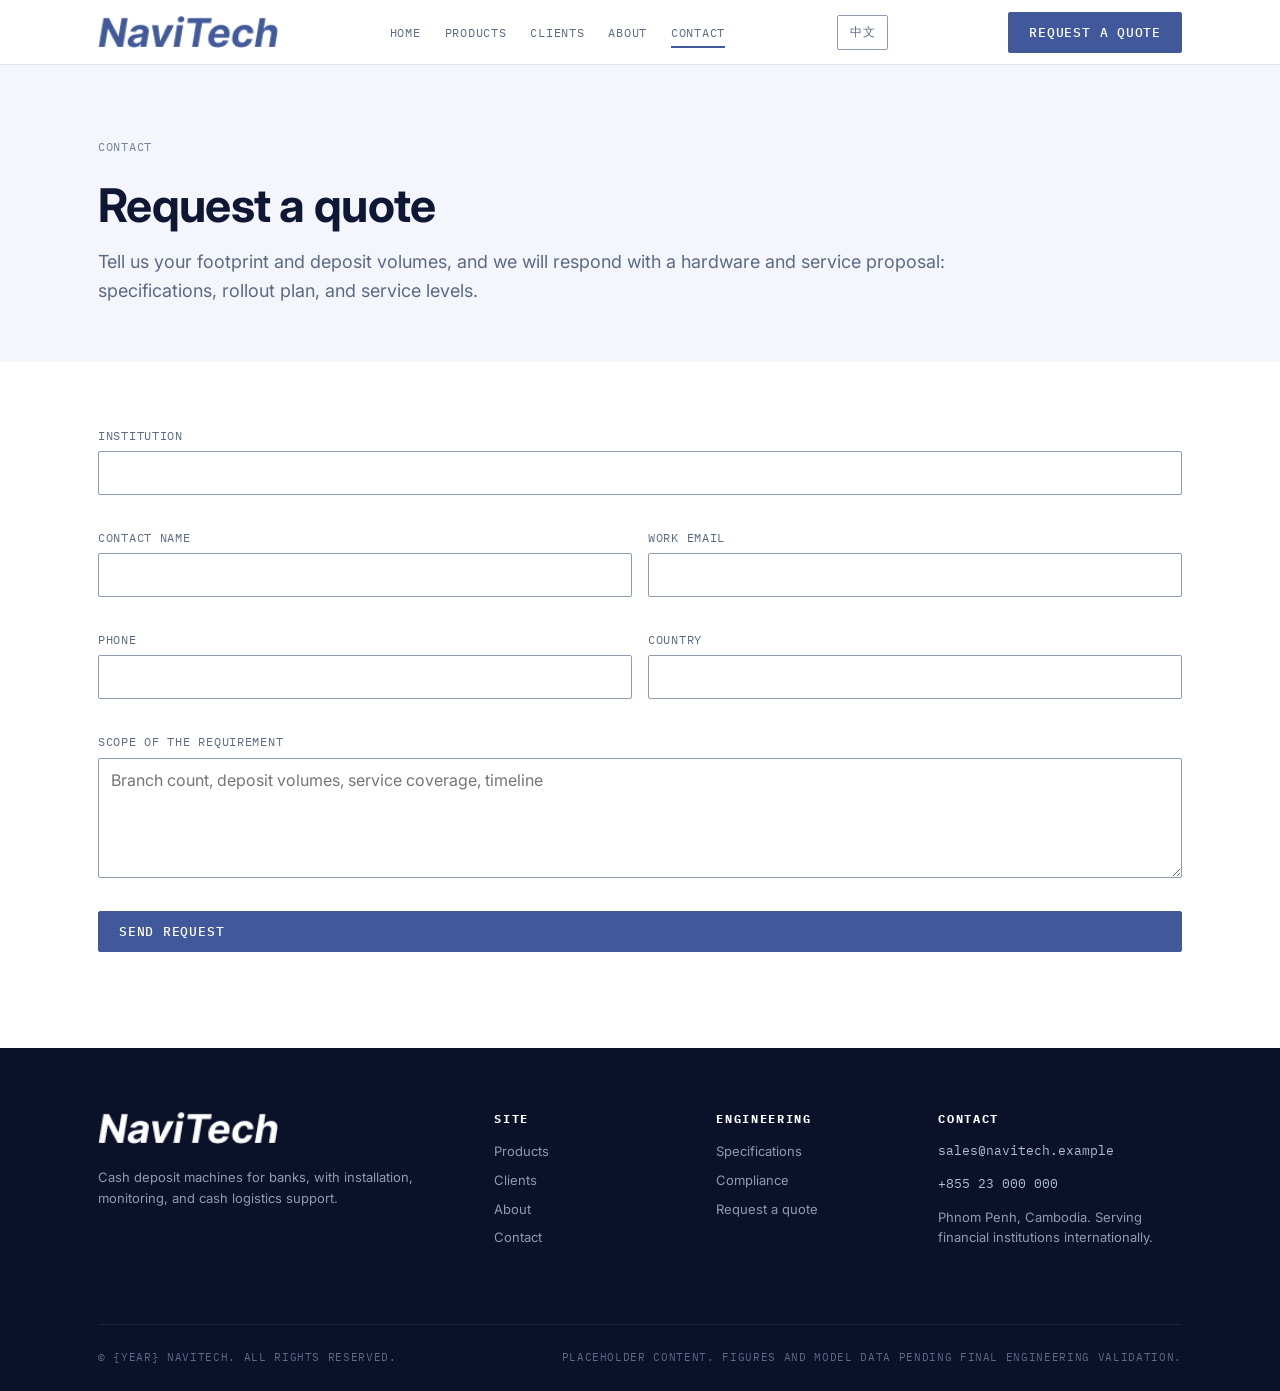
==== contact.html @ ec9fa7bf "minimal working version" ====
<!doctype html>
<html lang="en">
<head>
  <meta charset="utf-8">
  <meta name="viewport" content="width=device-width, initial-scale=1">
  <title>Contact / Request a Quote | Navitech</title>
  <meta name="description" content="Request a quote for cash deposit machines and service contracts. Contact the Navitech sales and engineering team.">
  <link rel="icon" href="assets/img/favicon.svg" type="image/svg+xml">
  <link rel="preconnect" href="https://fonts.googleapis.com">
  <link rel="preconnect" href="https://fonts.gstatic.com" crossorigin>
  <link href="https://fonts.googleapis.com/css2?family=IBM+Plex+Mono:wght@400;500;600&family=Inter:wght@400;500;600;700&display=swap" rel="stylesheet">
  <link rel="stylesheet" href="assets/css/tokens.css">
  <link rel="stylesheet" href="assets/css/base.css">
  <link rel="stylesheet" href="assets/css/components.css">
</head>
<body data-page="contact">
  <header id="site-nav"></header>

  <main>
    <section class="page-hero">
      <div class="container page-hero__inner">
        <nav class="breadcrumb" aria-label="Breadcrumb"><span data-i18n="contact.breadcrumb">Contact</span></nav>
        <h1 class="mb-1" data-i18n="contact.h1">Request a quote</h1>
        <p class="lede" data-i18n="contact.lede">
          Tell us who you are and what you need, and we will respond with a hardware and service
          proposal: specifications, rollout plan, and service levels.
        </p>
      </div>
    </section>

    <section class="section section--paper">
      <div class="container">
        <div>
          <div class="form-success mb-5" id="form-success" role="status">
            <p class="mb-2"><strong data-i18n="form.success.t">Request received.</strong></p>
            <p class="mb-0" data-i18n="form.success.d">This is a static-site placeholder. Connect the form to your endpoint in a later pass. A sales engineer will follow up.</p>
          </div>

          <form id="quote-form" novalidate>
            <div class="form">
              <div class="form-field form-field--full">
                <label for="q-institution" data-i18n="form.institution">Institution</label>
                <input type="text" id="q-institution" name="institution" autocomplete="organization" required>
                <span class="form-field__error" aria-live="polite"></span>
              </div>
              <div class="form-field">
                <label for="q-name" data-i18n="form.name">Contact name</label>
                <input type="text" id="q-name" name="name" autocomplete="name" required>
                <span class="form-field__error" aria-live="polite"></span>
              </div>
              <div class="form-field">
                <label for="q-email" data-i18n="form.email">Email</label>
                <input type="email" id="q-email" name="email" autocomplete="email" required>
                <span class="form-field__error" aria-live="polite"></span>
              </div>
              <div class="form-field">
                <label for="q-phone" data-i18n="form.phone">Phone</label>
                <input type="tel" id="q-phone" name="phone" autocomplete="tel">
                <span class="form-field__error" aria-live="polite"></span>
              </div>
              <div class="form-field">
                <label for="q-country" data-i18n="form.country">Country</label>
                <input type="text" id="q-country" name="country" autocomplete="country-name" required>
                <span class="form-field__error" aria-live="polite"></span>
              </div>
              <div class="form-field form-field--full">
                <label for="q-msg" data-i18n="form.msg">What you need</label>
                <textarea id="q-msg" name="message" data-i18n-placeholder="form.msg.ph" placeholder="Describe what you need: machines, quantities, service coverage, timeline…" required></textarea>
                <span class="form-field__error" aria-live="polite"></span>
              </div>
              <div class="form-field form-field--full">
                <button class="btn btn--primary" type="submit" data-i18n="form.submit">Send request</button>
              </div>
            </div>
          </form>
        </div>
      </div>
    </section>
  </main>

  <footer id="site-footer"></footer>

  <script src="assets/js/products-data.js"></script>
  <script src="assets/js/i18n.js"></script>
  <script src="assets/js/contact.js"></script>
  <script src="assets/js/main.js"></script>
  <script>
    I18N.init();
  </script>
</body>
</html>
---- assets/css/tokens.css ----
/* ============================================================
   NAVITECH · DESIGN TOKENS
   Dark-blue + white industrial palette, white-dominant.
   Navy structural surfaces, blue accent ink, cool white paper.
   ============================================================ */

:root {
  /* ---- Navy surfaces (dark blues) ---- */
  --vault-950: #0A1128;
  --vault-900: #0E1733;
  --vault-850: #131D3E;
  --vault-800: #18234A;
  --vault-750: #1E2A57;
  --vault-700: #25315F;

  /* ---- Blue accent ink (primary accent) ---- */
  --blue-700: #2E3F75;
  --blue-600: #364B85;
  --blue-500: #41599A;
  --blue-400: #6478B0;
  --blue-300: #8E9DC9;

  /* ---- Steel neutrals (structure, rules, muted text) ---- */
  --steel-700: #45536B;
  --steel-600: #5B6A85;
  --steel-500: #73819C;
  --steel-400: #8E9BB2;
  --steel-300: #B4BECF;
  --steel-200: #D2D9E4;
  --steel-100: #E8ECF2;

  /* ---- Paper (white-dominant surfaces) ---- */
  --paper-100: #FFFFFF;
  --paper-200: #F4F6FB;
  --paper-300: #E2E7F1;

  /* ---- Safety amber (attention/status only) ---- */
  --amber-600: #8F5A15;
  --amber-500: #AD741E;
  --amber-400: #D19834;

  /* ---- Operational status ---- */
  --status-on: #2E9E76;
  --status-alert: #C2562E;

  /* ---- Type ---- */
  --font-sans: "Inter", "Helvetica Neue", Arial, system-ui, sans-serif;
  --font-mono: "IBM Plex Mono", ui-monospace, SFMono-Regular, Menlo, monospace;

  /* ---- Scale (industrial, compact) ---- */
  --text-xs: 0.75rem;    /* 12 */
  --text-sm: 0.8125rem;  /* 13 */
  --text-base: 1rem;     /* 16 */
  --text-lg: 1.125rem;   /* 18 */
  --text-xl: 1.375rem;   /* 22 */
  --text-2xl: 1.75rem;   /* 28 */
  --text-3xl: 2.25rem;   /* 36 */
  --text-4xl: clamp(2.5rem, 5vw, 3.75rem); /* 40–60 */

  --leading-tight: 1.12;
  --leading-snug: 1.35;
  --leading-normal: 1.6;

  --tracking-tight: -0.015em;
  --tracking-wider: 0.06em;
  --tracking-widest: 0.14em;

  --space-1: 4px;
  --space-2: 8px;
  --space-3: 12px;
  --space-4: 16px;
  --space-5: 24px;
  --space-6: 32px;
  --space-7: 48px;
  --space-8: 64px;
  --space-9: 96px;

  /* ---- Geometry ---- */
  --radius-sm: 2px;
  --radius-md: 4px;
  --border-w: 1px;
  --border-w-strong: 2px;

  /* ---- Layout ---- */
  --container: 1180px;
  --container-wide: 1320px;
  --gutter: clamp(20px, 4vw, 48px);
  --nav-h: 64px;

  /* ---- Elevation ---- */
  --shadow-1: 0 1px 2px rgba(10, 14, 24, 0.18);
  --shadow-2: 0 6px 20px rgba(10, 14, 24, 0.22);
  --shadow-3: 0 14px 44px rgba(10, 14, 24, 0.3);

  /* ---- Motion (restrained) ---- */
  --ease: cubic-bezier(0.22, 1, 0.36, 1);
  --dur-fast: 150ms;
  --dur-base: 260ms;
}
---- assets/css/base.css ----
/* ============================================================
   NAVITECH · BASE
   Reset, typography defaults, focus states, shared utilities.
   ============================================================ */

*,
*::before,
*::after {
  box-sizing: border-box;
}

html {
  -webkit-text-size-adjust: 100%;
  scroll-behavior: smooth;
}

body {
  margin: 0;
  font-family: var(--font-sans);
  font-size: var(--text-base);
  line-height: var(--leading-normal);
  color: var(--vault-900);
  background-color: var(--paper-100);
  -webkit-font-smoothing: antialiased;
  text-rendering: optimizeLegibility;
}

img,
svg {
  display: block;
  max-width: 100%;
}

h1, h2, h3, h4 {
  margin: 0;
  line-height: var(--leading-tight);
  font-weight: 700;
  letter-spacing: var(--tracking-tight);
  color: var(--vault-900);
}

h1 {
  font-size: var(--text-4xl);
  font-weight: 700;
}

h2 {
  font-size: var(--text-3xl);
}

h3 {
  font-size: var(--text-xl);
}

h4 {
  font-size: var(--text-lg);
}

p {
  margin: 0 0 var(--space-4);
}

p:last-child {
  margin-bottom: 0;
}

a {
  color: var(--blue-600);
  text-underline-offset: 3px;
  text-decoration-thickness: 1px;
}

a:hover {
  color: var(--blue-500);
}

ul, ol {
  margin: 0;
  padding: 0;
  list-style: none;
}

small {
  font-size: var(--text-xs);
}

/* ---- Focus (visible, keyboard) ---- */
:focus-visible {
  outline: var(--border-w-strong) solid var(--blue-400);
  outline-offset: 2px;
  border-radius: var(--radius-sm);
}

/* ---- Mono / technical labels ---- */
.kicker {
  font-family: var(--font-mono);
  font-size: var(--text-xs);
  letter-spacing: var(--tracking-widest);
  text-transform: uppercase;
  color: var(--steel-500);
}

/* ---- LED status dot (square, industrial, not a pill) ---- */
.led {
  display: inline-block;
  width: 8px;
  height: 8px;
  background: var(--status-on);
  box-shadow: 0 0 0 1px rgba(15, 20, 26, 0.4);
}
.led--on   { background: var(--status-on); }
.led--amber{ background: var(--amber-400); }
.led--off  { background: var(--steel-500); }

/* ---- Containers ---- */
.container {
  width: 100%;
  max-width: var(--container);
  margin-inline: auto;
  padding-inline: var(--gutter);
}

.container--wide {
  max-width: var(--container-wide);
}

/* ---- Sections ---- */
.section {
  padding-block: var(--space-8) var(--space-9);
}

.section--dark {
  background: var(--paper-200);
  color: var(--steel-600);
}

.section--dark h1,
.section--dark h2,
.section--dark h3,
.section--dark h4 {
  color: var(--vault-900);
}

.section--dark .kicker {
  color: var(--steel-500);
}

.section--paper {
  background: var(--paper-100);
}

.section--muted {
  background: var(--paper-200);
}

.section__head {
  margin-bottom: var(--space-7);
}

.section__head p {
  font-size: var(--text-lg);
  color: var(--steel-600);
}

.section--dark .section__head p {
  color: var(--steel-600);
}

/* ---- Components used on the light "dark" sections inherit the
   white-canvas text colors directly. ---- */
.section--dark .check-list__item {
  color: var(--vault-900);
}

.section--dark .service__point h4 {
  color: var(--vault-900);
}

.section--dark .service__point p {
  color: var(--steel-600);
}

.section--dark .spec-table th {
  color: var(--steel-500);
}

.section--dark .spec-table td {
  color: var(--vault-900);
}

.section--dark .spec-table th,
.section--dark .spec-table td {
  border-bottom-color: var(--paper-300);
}

/* ---- Signature element: cassette guide rail ----
   A horizontal track with a cassette node, drawn from
   note-cassette mechanics. Use as section divider. */
.rail {
  display: flex;
  align-items: center;
  gap: var(--space-2);
  width: 100%;
  max-width: 480px;
  margin-block: var(--space-6);
}

.rail__track {
  flex: 1;
  height: var(--border-w);
  background: var(--steel-300);
}

.section--dark .rail__track {
  background: var(--steel-300);
}

.rail__node {
  position: relative;
  flex: 0 0 auto;
  width: 22px;
  height: 13px;
  border-radius: var(--radius-sm);
  background: var(--blue-500);
}

.rail__node::after {
  content: "";
  position: absolute;
  inset: 3px 5px;
  height: 3px;
  background: rgba(15, 20, 26, 0.55);
}

/* ---- Buttons ---- */
.btn {
  display: inline-flex;
  align-items: center;
  gap: var(--space-2);
  font-family: var(--font-mono);
  font-size: var(--text-sm);
  font-weight: 500;
  letter-spacing: var(--tracking-wider);
  text-transform: uppercase;
  text-decoration: none;
  line-height: 1;
  padding: 13px 20px;
  border-radius: var(--radius-sm);
  border: var(--border-w) solid transparent;
  cursor: pointer;
  transition: background-color var(--dur-fast) var(--ease),
              border-color var(--dur-fast) var(--ease),
              color var(--dur-fast) var(--ease);
}

.btn--primary {
  background: var(--blue-500);
  color: #FFFFFF;
  border-color: var(--blue-500);
}

.btn--primary:hover {
  background: var(--blue-400);
  border-color: var(--blue-400);
  color: #FFFFFF;
}

.btn--ghost-dark {
  background: transparent;
  color: var(--paper-100);
  border-color: var(--steel-500);
}

.btn--ghost-dark:hover {
  border-color: var(--paper-100);
  color: var(--paper-100);
}

.btn--ghost-light {
  background: transparent;
  color: var(--vault-900);
  border-color: var(--steel-500);
}

.btn--ghost-light:hover {
  border-color: var(--vault-900);
  color: var(--vault-900);
}

.btn--block {
  width: 100%;
  justify-content: center;
}

/* ---- Placeholder flag (amber tag for pending real data) ---- */
.flag {
  display: inline-flex;
  align-items: center;
  gap: 6px;
  font-family: var(--font-mono);
  font-size: 0.6875rem;
  letter-spacing: var(--tracking-widest);
  text-transform: uppercase;
  color: var(--amber-500);
  border: var(--border-w) solid var(--amber-500);
  padding: 3px 8px;
  border-radius: var(--radius-sm);
  white-space: nowrap;
}

.flag--dark {
  color: var(--amber-400);
  border-color: var(--amber-400);
}

/* ---- Tables (spec sheets) ---- */
.table-scroll {
  overflow-x: auto;
}

.spec-table {
  width: 100%;
  border-collapse: collapse;
  font-size: var(--text-sm);
}

.spec-table th,
.spec-table td {
  text-align: left;
  padding: var(--space-3) var(--space-4);
  border-bottom: var(--border-w) solid var(--paper-300);
  vertical-align: top;
}

.spec-table th {
  font-family: var(--font-mono);
  font-size: var(--text-xs);
  letter-spacing: var(--tracking-wider);
  text-transform: uppercase;
  color: var(--steel-500);
  width: 32%;
}

.spec-table td {
  color: var(--vault-900);
}

.spec-table tr:last-child th,
.spec-table tr:last-child td {
  border-bottom: none;
}

.spec-table .spec-table__num {
  font-family: var(--font-mono);
}

/* ---- Utility ---- */
.text-mono { font-family: var(--font-mono); }
.text-steel { color: var(--steel-500); }
.text-blue { color: var(--blue-600); }
.mt-0 { margin-top: 0; }
.mb-0 { margin-bottom: 0; }
.mb-1 { margin-bottom: var(--space-1); }
.mb-2 { margin-bottom: var(--space-2); }
.mb-3 { margin-bottom: var(--space-3); }
.mb-4 { margin-bottom: var(--space-4); }
.mb-5 { margin-bottom: var(--space-5); }
.mb-6 { margin-bottom: var(--space-6); }

@media (prefers-reduced-motion: reduce) {
  html { scroll-behavior: auto; }
  *, *::before, *::after {
    animation-duration: 0.01ms !important;
    transition-duration: 0.01ms !important;
  }
}
---- assets/css/components.css ----
/* ============================================================
   NAVITECH · COMPONENTS
   Nav, hero, cards, footer, forms, page bits.
   ============================================================ */

/* ---- Nav ---- */
.nav {
  position: sticky;
  top: 0;
  z-index: 50;
  background: var(--paper-100);
  border-bottom: var(--border-w) solid var(--paper-300);
  transition: box-shadow var(--dur-base) var(--ease);
}

.nav--scrolled {
  box-shadow: var(--shadow-2);
}

.nav__inner {
  display: flex;
  align-items: center;
  justify-content: space-between;
  gap: var(--space-5);
  height: var(--nav-h);
}

.brand {
  display: inline-flex;
  align-items: center;
  gap: var(--space-3);
  text-decoration: none;
  color: var(--vault-900);
  flex: 0 0 auto;
}

.brand__glyph {
  width: 30px;
  height: 30px;
  border-radius: var(--radius-sm);
  background: var(--blue-500);
  position: relative;
}

.brand__logo {
  height: 32px;
  width: auto;
  display: block;
}

/* The uploaded logo is dark artwork on transparent. Make it white
   where it sits on the dark footer band. */
.footer .brand__logo {
  filter: brightness(0) invert(1);
}

.brand__glyph::after {
  content: "";
  position: absolute;
  inset: 9px 5px;
  height: 4px;
  background: rgba(15, 20, 26, 0.6);
}

.brand__text {
  display: flex;
  flex-direction: column;
  line-height: 1;
}

.brand__name {
  font-family: var(--font-mono);
  font-weight: 600;
  font-size: 1.0625rem;
  letter-spacing: var(--tracking-widest);
  color: var(--vault-900);
}

.brand__sub {
  font-family: var(--font-mono);
  font-size: 0.625rem;
  letter-spacing: var(--tracking-wider);
  text-transform: uppercase;
  color: var(--steel-500);
  margin-top: 4px;
}

.nav__links {
  display: flex;
  align-items: center;
  gap: var(--space-5);
  margin: 0;
}

.nav__link {
  font-family: var(--font-mono);
  font-size: var(--text-xs);
  letter-spacing: var(--tracking-wider);
  text-transform: uppercase;
  color: var(--steel-600);
  text-decoration: none;
  padding: var(--space-2) 0;
  position: relative;
  white-space: nowrap;
}

.nav__link::after {
  content: "";
  position: absolute;
  left: 0;
  right: 0;
  bottom: 0;
  height: var(--border-w-strong);
  background: var(--blue-500);
  transform: scaleX(0);
  transform-origin: left;
  transition: transform var(--dur-base) var(--ease);
}

.nav__link:hover {
  color: var(--vault-900);
}

.nav__link[aria-current="page"]::after,
.nav__link:hover::after {
  transform: scaleX(1);
}

.nav__cta {
  margin-left: var(--space-2);
}

/* ---- Language toggle ---- */
.lang-btn {
  font-family: var(--font-mono);
  font-size: var(--text-xs);
  letter-spacing: var(--tracking-wider);
  color: var(--steel-600);
  background: transparent;
  border: var(--border-w) solid var(--steel-400);
  border-radius: var(--radius-sm);
  padding: 8px 12px;
  cursor: pointer;
  transition: color var(--dur-fast) var(--ease),
              border-color var(--dur-fast) var(--ease);
}

.lang-btn:hover {
  color: var(--blue-600);
  border-color: var(--blue-500);
}

.nav__toggle {
  display: none;
  background: transparent;
  border: var(--border-w) solid var(--steel-400);
  color: var(--vault-900);
  font-family: var(--font-mono);
  font-size: var(--text-xs);
  letter-spacing: var(--tracking-wider);
  text-transform: uppercase;
  padding: 10px 12px;
  border-radius: var(--radius-sm);
  cursor: pointer;
}

/* ---- Hero (home) ---- */
.hero {
  background: var(--paper-200);
  color: var(--steel-600);
  position: relative;
  overflow: hidden;
}

.hero__inner {
  padding-block: clamp(64px, 9vw, 120px) clamp(56px, 8vw, 104px);
}

.hero__kicker {
  display: flex;
  align-items: center;
  gap: var(--space-3);
  margin-bottom: var(--space-5);
}

.hero h1 {
  color: var(--vault-900);
  font-size: clamp(2.1rem, 5.4vw, 3.6rem);
  letter-spacing: -0.02em;
}

.hero h1 .accent {
  color: var(--blue-500);
}

.hero__lede {
  max-width: 900px;
  font-size: var(--text-lg);
  color: var(--steel-600);
  margin-top: var(--space-5);
  margin-bottom: var(--space-6);
}

.hero__cta {
  display: flex;
  flex-wrap: wrap;
  gap: var(--space-3);
}

.hero__footer {
  display: flex;
  align-items: center;
  justify-content: space-between;
  gap: var(--space-5);
  flex-wrap: wrap;
  margin-top: var(--space-8);
  padding-top: var(--space-5);
  border-top: var(--border-w) solid var(--paper-300);
}

.hero__stat {
  display: flex;
  flex-direction: column;
  gap: var(--space-1);
}

.hero__stat-num {
  font-family: var(--font-mono);
  font-size: var(--text-2xl);
  font-weight: 600;
  color: var(--vault-900);
}

.hero__stat-label {
  font-family: var(--font-mono);
  font-size: 0.6875rem;
  letter-spacing: var(--tracking-wider);
  text-transform: uppercase;
  color: var(--steel-500);
}

/* ---- Client wordmark grid ---- */
.logo-wall {
  display: grid;
  grid-template-columns: repeat(auto-fit, minmax(200px, 1fr));
  gap: var(--space-4);
}

.logo-wall__item {
  display: flex;
  align-items: center;
  justify-content: center;
  min-height: 84px;
  border: var(--border-w) solid var(--paper-300);
  border-radius: var(--radius-sm);
  padding: var(--space-4);
  color: var(--steel-500);
  font-family: var(--font-mono);
  font-weight: 600;
  letter-spacing: var(--tracking-widest);
  text-transform: uppercase;
  text-decoration: none;
  font-size: var(--text-base);
  transition: color var(--dur-fast) var(--ease),
              border-color var(--dur-fast) var(--ease);
}

.logo-wall__item:hover {
  color: var(--blue-600);
  border-color: var(--blue-500);
}

.logo-wall__item img {
  max-height: 44px;
  width: auto;
  filter: grayscale(1);
  opacity: 0.85;
  transition: filter var(--dur-fast) var(--ease),
              opacity var(--dur-fast) var(--ease);
}

.logo-wall__item:hover img {
  filter: grayscale(0);
  opacity: 1;
}

/* ---- Feature trio (home "what we do") ---- */
.trio {
  display: grid;
  grid-template-columns: repeat(auto-fit, minmax(260px, 1fr));
  gap: var(--space-5);
}

.trio__card {
  border: var(--border-w) solid var(--paper-300);
  border-radius: var(--radius-md);
  background: var(--paper-100);
  padding: var(--space-6);
  display: flex;
  flex-direction: column;
  gap: var(--space-4);
  text-decoration: none;
  color: inherit;
  transition: transform var(--dur-base) var(--ease),
              border-color var(--dur-base) var(--ease);
}

.trio__card:hover {
  transform: translateY(-3px);
  border-color: var(--blue-400);
}

.trio__card h3 {
  font-size: var(--text-lg);
}

.trio__card p {
  font-size: var(--text-sm);
  color: var(--steel-600);
  flex: 1;
}

.trio__index {
  font-family: var(--font-mono);
  font-size: var(--text-xs);
  color: var(--blue-600);
  letter-spacing: var(--tracking-widest);
}

.trio__more {
  font-family: var(--font-mono);
  font-size: var(--text-sm);
  letter-spacing: var(--tracking-wider);
  text-transform: uppercase;
  color: var(--blue-600);
  display: inline-flex;
  align-items: center;
  gap: var(--space-2);
}

.trio__more::after {
  content: "→";
  transition: transform var(--dur-fast) var(--ease);
}

.trio__card:hover .trio__more::after {
  transform: translateX(3px);
}

/* ---- Product cards ---- */
.product-grid {
  display: grid;
  grid-template-columns: repeat(auto-fill, minmax(300px, 1fr));
  gap: var(--space-5);
}

.product-card {
  display: flex;
  flex-direction: column;
  background: var(--paper-100);
  border: var(--border-w) solid var(--paper-300);
  border-radius: var(--radius-md);
  overflow: hidden;
  text-decoration: none;
  color: inherit;
  transition: border-color var(--dur-base) var(--ease),
              transform var(--dur-base) var(--ease),
              box-shadow var(--dur-base) var(--ease);
}

.product-card:hover {
  border-color: var(--blue-500);
  transform: translateY(-3px);
  box-shadow: var(--shadow-2);
}

.product-card.is-hidden {
  display: none;
}

.product-card__visual {
  aspect-ratio: 16 / 9;
  background: var(--paper-200);
  display: flex;
  align-items: center;
  justify-content: center;
  padding: var(--space-5);
  border-bottom: var(--border-w) solid var(--paper-300);
}

.product-card__visual img {
  width: 100%;
  height: 100%;
  object-fit: cover;
}

.product-card__body {
  padding: var(--space-5);
  display: flex;
  flex-direction: column;
  gap: var(--space-3);
  flex: 1;
}

.product-card__head {
  display: flex;
  align-items: flex-start;
  justify-content: space-between;
  gap: var(--space-3);
}

.product-card__name {
  font-family: var(--font-mono);
  font-size: var(--text-lg);
  font-weight: 600;
  color: var(--vault-900);
  letter-spacing: 0.01em;
}

.product-card__type {
  font-family: var(--font-mono);
  font-size: 0.6875rem;
  letter-spacing: var(--tracking-wider);
  text-transform: uppercase;
  color: var(--blue-600);
  border: var(--border-w) solid var(--steel-300);
  background: var(--paper-200);
  padding: 3px 8px;
  border-radius: var(--radius-sm);
  white-space: nowrap;
}

.product-card__tagline {
  font-size: var(--text-sm);
  color: var(--steel-600);
}

.product-card__specs {
  display: grid;
  grid-template-columns: repeat(3, 1fr);
  gap: var(--space-2);
  border-top: var(--border-w) solid var(--paper-300);
  padding-top: var(--space-3);
  margin-top: auto;
}

.product-card__spec {
  display: flex;
  flex-direction: column;
  gap: 2px;
}

.product-card__spec-label {
  font-family: var(--font-mono);
  font-size: 0.625rem;
  letter-spacing: var(--tracking-wider);
  text-transform: uppercase;
  color: var(--steel-500);
}

.product-card__spec-value {
  font-family: var(--font-mono);
  font-size: var(--text-sm);
  color: var(--vault-900);
}

/* ---- Filter tabs ---- */
.filters {
  display: flex;
  flex-wrap: wrap;
  gap: var(--space-2);
  margin-bottom: var(--space-6);
}

.filter-btn {
  font-family: var(--font-mono);
  font-size: var(--text-xs);
  letter-spacing: var(--tracking-wider);
  text-transform: uppercase;
  color: var(--steel-600);
  background: var(--paper-100);
  border: var(--border-w) solid var(--steel-400);
  border-radius: var(--radius-sm);
  padding: 9px 14px;
  cursor: pointer;
  transition: color var(--dur-fast) var(--ease),
              background-color var(--dur-fast) var(--ease),
              border-color var(--dur-fast) var(--ease);
}

.filter-btn:hover {
  border-color: var(--blue-500);
  color: var(--blue-600);
}

.filter-btn[aria-pressed="true"] {
  background: var(--blue-500);
  border-color: var(--blue-500);
  color: #FFFFFF;
}

/* ---- Client deployment blocks ---- */
.deployment-list {
  display: grid;
  grid-template-columns: repeat(auto-fit, minmax(320px, 1fr));
  gap: var(--space-5);
}

.deployment {
  background: var(--paper-100);
  border: var(--border-w) solid var(--paper-300);
  border-radius: var(--radius-md);
  padding: var(--space-6);
  display: flex;
  flex-direction: column;
  gap: var(--space-4);
}

.deployment__head {
  display: flex;
  align-items: center;
  justify-content: space-between;
  gap: var(--space-3);
  flex-wrap: wrap;
}

.deployment__logo {
  font-family: var(--font-mono);
  font-size: var(--text-xl);
  font-weight: 600;
  color: var(--vault-900);
  letter-spacing: var(--tracking-widest);
}

.deployment__logo-img {
  max-height: 36px;
  width: auto;
  filter: grayscale(1);
  opacity: 0.9;
}

.deployment__country {
  font-family: var(--font-mono);
  font-size: 0.6875rem;
  letter-spacing: var(--tracking-wider);
  text-transform: uppercase;
  color: var(--steel-500);
  border: var(--border-w) solid var(--steel-300);
  border-radius: var(--radius-sm);
  padding: 3px 8px;
}

.founders__brands {
  display: flex;
  flex-wrap: wrap;
  gap: var(--space-2);
  margin-top: var(--space-5);
}

.deployment__desc {
  font-size: var(--text-sm);
  color: var(--steel-600);
}

.deployment__meta {
  display: grid;
  grid-template-columns: repeat(3, 1fr);
  gap: var(--space-2);
  border-top: var(--border-w) solid var(--paper-300);
  padding-top: var(--space-3);
}

.deployment__meta-label {
  font-family: var(--font-mono);
  font-size: 0.625rem;
  letter-spacing: var(--tracking-wider);
  text-transform: uppercase;
  color: var(--steel-500);
}

.deployment__meta-value {
  font-family: var(--font-mono);
  font-size: var(--text-sm);
  color: var(--vault-900);
}

/* ---- Client coverage map ---- */
.coverage-map {
  background: var(--vault-950);
  border: var(--border-w) solid var(--vault-800);
  border-radius: var(--radius-md);
  padding: var(--space-6);
}

.coverage-map svg {
  width: 100%;
  height: auto;
  display: block;
}

.coverage-map__grid line {
  stroke: var(--vault-750);
  stroke-opacity: 0.5;
}

.coverage-map__land {
  fill: var(--vault-800);
  stroke: var(--blue-400);
  stroke-width: 1.5;
}

.coverage-map__place-label {
  font-family: var(--font-mono);
  font-size: 11px;
  letter-spacing: 2px;
  fill: var(--steel-500);
}

.coverage-map__marker {
  fill: var(--amber-400);
}

.coverage-map__marker-label {
  font-family: var(--font-mono);
  font-size: 10px;
  letter-spacing: 1px;
  fill: var(--steel-300);
}

.coverage-map__legend {
  display: flex;
  align-items: center;
  gap: var(--space-3);
  font-family: var(--font-mono);
  font-size: 0.6875rem;
  letter-spacing: var(--tracking-wider);
  text-transform: uppercase;
  color: var(--steel-500);
  margin: var(--space-5) 0 0;
}

.coverage-map__legend .led {
  margin-top: 0;
}

/* ---- Company timeline ---- */
.timeline {
  position: relative;
  display: grid;
  gap: var(--space-7);
  max-width: 760px;
}

.timeline::before {
  content: "";
  position: absolute;
  left: 8px;
  top: 4px;
  bottom: 4px;
  width: var(--border-w);
  background: var(--steel-300);
}

.timeline__item {
  position: relative;
  display: grid;
  grid-template-columns: 17px 1fr;
  gap: var(--space-5);
  align-items: start;
}

.timeline__node {
  position: relative;
  top: 5px;
  width: 17px;
  height: 17px;
  background: var(--blue-500);
  border-radius: var(--radius-sm);
  z-index: 1;
}

.timeline__node::after {
  content: "";
  position: absolute;
  inset: 5px;
  background: var(--paper-100);
}

.timeline__phase {
  font-family: var(--font-mono);
  font-size: var(--text-xs);
  letter-spacing: var(--tracking-widest);
  color: var(--blue-600);
}

.timeline__body h3 {
  margin: var(--space-1) 0 var(--space-2);
}

.timeline__body p {
  font-size: var(--text-sm);
  color: var(--steel-600);
  margin-bottom: 0;
}

/* ---- CTA band ---- */
.cta-band {
  background: var(--paper-200);
  color: var(--steel-600);
  border-top: var(--border-w-strong) solid var(--blue-500);
}

.cta-band h2 {
  color: var(--vault-900);
}

.cta-band__inner {
  display: flex;
  align-items: center;
  justify-content: center;
  gap: var(--space-6);
  flex-wrap: wrap;
}

.cta-band .btn--primary {
  background: var(--blue-500);
  color: #FFFFFF;
  border-color: var(--blue-500);
}

.cta-band .btn--primary:hover {
  background: var(--blue-400);
  border-color: var(--blue-400);
}

/* ---- Forms ---- */
.form {
  display: grid;
  grid-template-columns: repeat(2, 1fr);
  gap: var(--space-4);
}

.form-field {
  display: flex;
  flex-direction: column;
  gap: 6px;
}

.form-field--full {
  grid-column: 1 / -1;
}

.form-field label {
  font-family: var(--font-mono);
  font-size: var(--text-xs);
  letter-spacing: var(--tracking-wider);
  text-transform: uppercase;
  color: var(--steel-600);
}

.form-field input,
.form-field select,
.form-field textarea {
  font-family: var(--font-sans);
  font-size: var(--text-base);
  color: var(--vault-900);
  background: var(--paper-100);
  border: var(--border-w) solid var(--steel-400);
  border-radius: var(--radius-sm);
  padding: 11px 12px;
  transition: border-color var(--dur-fast) var(--ease);
}

.form-field textarea {
  resize: vertical;
  min-height: 120px;
}

.form-field input:focus,
.form-field select:focus,
.form-field textarea:focus {
  outline: none;
  border-color: var(--blue-500);
}

.form-note {
  font-family: var(--font-mono);
  font-size: var(--text-xs);
  color: var(--steel-500);
  letter-spacing: var(--tracking-wider);
}

.form-field__error {
  font-family: var(--font-mono);
  font-size: 0.6875rem;
  letter-spacing: var(--tracking-wider);
  text-transform: uppercase;
  color: var(--status-alert);
  min-height: 1em;
}

.form-field input[aria-invalid="true"],
.form-field select[aria-invalid="true"],
.form-field textarea[aria-invalid="true"] {
  border-color: var(--status-alert);
}

.form-success {
  display: none;
  border: var(--border-w) solid var(--blue-500);
  background: rgba(29, 73, 184, 0.08);
  color: var(--blue-700);
  padding: var(--space-5);
  border-radius: var(--radius-md);
  font-size: var(--text-sm);
}

.form-success.is-visible {
  display: block;
}

/* ---- Page hero (inner pages) ---- */
.page-hero {
  background: var(--paper-200);
  color: var(--steel-600);
}

.page-hero__inner {
  padding-block: clamp(40px, 6vw, 72px) clamp(32px, 5vw, 56px);
}

.page-hero h1 {
  color: var(--vault-900);
  font-size: clamp(1.9rem, 4vw, 2.9rem);
}

.page-hero .lede {
  max-width: 900px;
  font-size: var(--text-lg);
  color: var(--steel-600);
  margin-top: var(--space-4);
}

.breadcrumb {
  display: flex;
  align-items: center;
  gap: var(--space-2);
  font-family: var(--font-mono);
  font-size: var(--text-xs);
  letter-spacing: var(--tracking-wider);
  text-transform: uppercase;
  color: var(--steel-500);
  margin-bottom: var(--space-5);
  flex-wrap: wrap;
}

.breadcrumb a {
  color: var(--steel-500);
  text-decoration: none;
}

.breadcrumb a:hover {
  color: var(--vault-900);
}

.breadcrumb__sep {
  color: var(--steel-600);
}

/* ---- Product detail layout ---- */
.product-detail {
  display: grid;
  grid-template-columns: 5fr 7fr;
  gap: var(--space-7);
  align-items: start;
}

.product-detail--contact {
  grid-template-columns: 3fr 2fr;
}

.product-detail__info {
  min-width: 0;
}

.spec-section {
  margin-bottom: var(--space-6);
}

.spec-section h3 {
  font-size: var(--text-base);
  margin-bottom: var(--space-3);
  padding-bottom: var(--space-2);
  border-bottom: var(--border-w) solid var(--paper-300);
}

.detail-facts {
  display: grid;
  grid-template-columns: repeat(auto-fit, minmax(120px, 1fr));
  gap: var(--space-3);
  border: var(--border-w) solid var(--paper-300);
  border-radius: var(--radius-md);
  background: var(--paper-100);
  padding: var(--space-4);
}

.detail-facts .product-card__spec-label {
  color: var(--steel-500);
}

.detail-facts .product-card__spec-value {
  color: var(--vault-900);
}

.product-detail__visual {
  background: var(--paper-200);
  border: var(--border-w) solid var(--paper-300);
  border-radius: var(--radius-md);
  padding: var(--space-6);
  aspect-ratio: 1 / 1;
  display: flex;
  align-items: center;
  justify-content: center;
  position: sticky;
  top: calc(var(--nav-h) + 16px);
}

.product-detail__visual img {
  width: 100%;
  height: 100%;
  object-fit: contain;
}

/* Reserved block for the later interactive dimension-check feature.
   Currently static: elevation drawing + dimension callouts. */
.spec-visual {
  background: var(--paper-200);
  border: var(--border-w) dashed var(--steel-300);
  border-radius: var(--radius-md);
  padding: var(--space-6);
}

.spec-visual__canvas {
  position: relative;
  display: flex;
  align-items: center;
  justify-content: center;
  min-height: 380px;
}

.spec-visual__canvas img {
  max-height: 340px;
  max-width: 100%;
  width: auto;
  height: auto;
  object-fit: contain;
}

.spec-visual__callouts {
  display: grid;
  grid-template-columns: repeat(auto-fit, minmax(140px, 1fr));
  gap: var(--space-3);
  margin-top: var(--space-5);
  border-top: var(--border-w) solid var(--paper-300);
  padding-top: var(--space-4);
}

.spec-visual__callout {
  display: flex;
  flex-direction: column;
  gap: 2px;
}

.spec-visual__callout-label {
  font-family: var(--font-mono);
  font-size: 0.625rem;
  letter-spacing: var(--tracking-wider);
  text-transform: uppercase;
  color: var(--steel-500);
}

.spec-visual__callout-value {
  font-family: var(--font-mono);
  font-size: var(--text-sm);
  color: var(--vault-900);
}

/* ---- Feature checklist (compliance / security) ---- */
.check-list {
  display: grid;
  grid-template-columns: repeat(auto-fit, minmax(220px, 1fr));
  gap: var(--space-3);
}

.check-list__item {
  display: flex;
  align-items: flex-start;
  gap: var(--space-3);
  font-size: var(--text-sm);
  color: var(--vault-900);
}

.check-list__item .led {
  margin-top: 5px;
  flex: 0 0 auto;
}

/* ---- Footer ---- */
.footer {
  background: var(--vault-950);
  color: var(--steel-400);
}

.footer__top {
  display: grid;
  grid-template-columns: 2fr 1fr 1fr 1.4fr;
  gap: var(--space-7);
  padding-block: var(--space-8);
}

.footer__about p {
  font-size: var(--text-sm);
  color: var(--steel-400);
  max-width: 340px;
}

.footer h4 {
  font-family: var(--font-mono);
  font-size: var(--text-xs);
  letter-spacing: var(--tracking-widest);
  text-transform: uppercase;
  color: var(--paper-100);
  margin-bottom: var(--space-4);
}

.footer__links {
  display: flex;
  flex-direction: column;
  gap: var(--space-2);
}

.footer__links a {
  color: var(--steel-400);
  text-decoration: none;
  font-size: var(--text-sm);
}

.footer__links a:hover {
  color: var(--paper-100);
}

.footer__contact p {
  font-size: var(--text-sm);
  margin-bottom: var(--space-3);
  color: var(--steel-400);
}

.footer__contact .text-mono {
  color: var(--steel-300);
}

.footer__bottom {
  border-top: var(--border-w) solid var(--vault-800);
  padding-block: var(--space-5);
  display: flex;
  align-items: center;
  justify-content: space-between;
  gap: var(--space-4);
  flex-wrap: wrap;
}

.footer__bottom p {
  font-family: var(--font-mono);
  font-size: 0.6875rem;
  letter-spacing: var(--tracking-wider);
  text-transform: uppercase;
  color: var(--steel-600);
  margin: 0;
}

/* ---- Responsive ---- */
@media (max-width: 980px) {
  .nav__links {
    display: none;
    position: absolute;
    top: 100%;
    left: 0;
    right: 0;
    flex-direction: column;
    align-items: stretch;
    gap: 0;
    background: var(--paper-100);
    border-bottom: var(--border-w) solid var(--paper-300);
    padding: var(--space-3) var(--gutter) var(--space-4);
  }

  .nav__links.is-open {
    display: flex;
  }

  .nav__link {
    padding: var(--space-3) 0;
    border-bottom: var(--border-w) solid var(--paper-200);
  }

  .nav__link::after {
    display: none;
  }

  .nav__cta {
    margin: var(--space-3) 0 0;
  }

  .nav__toggle {
    display: inline-flex;
    align-items: center;
  }

  .product-detail {
    grid-template-columns: 1fr;
  }

  .product-detail--contact {
    grid-template-columns: 1fr;
  }

  .product-detail__visual {
    position: static;
    aspect-ratio: 16 / 10;
  }

  .footer__top {
    grid-template-columns: 1fr 1fr;
    gap: var(--space-6);
  }
}

@media (max-width: 640px) {
  .form {
    grid-template-columns: 1fr;
  }

  .footer__top {
    grid-template-columns: 1fr;
  }

  .hero__footer {
    flex-direction: column;
    align-items: flex-start;
  }

  .nav__cta {
    padding: 10px 12px;
    font-size: 0.6875rem;
  }

  .lang-btn {
    padding: 7px 9px;
    font-size: 0.6875rem;
  }

  .nav__toggle {
    padding: 8px 10px;
  }

  .brand__sub {
    display: none;
  }
}
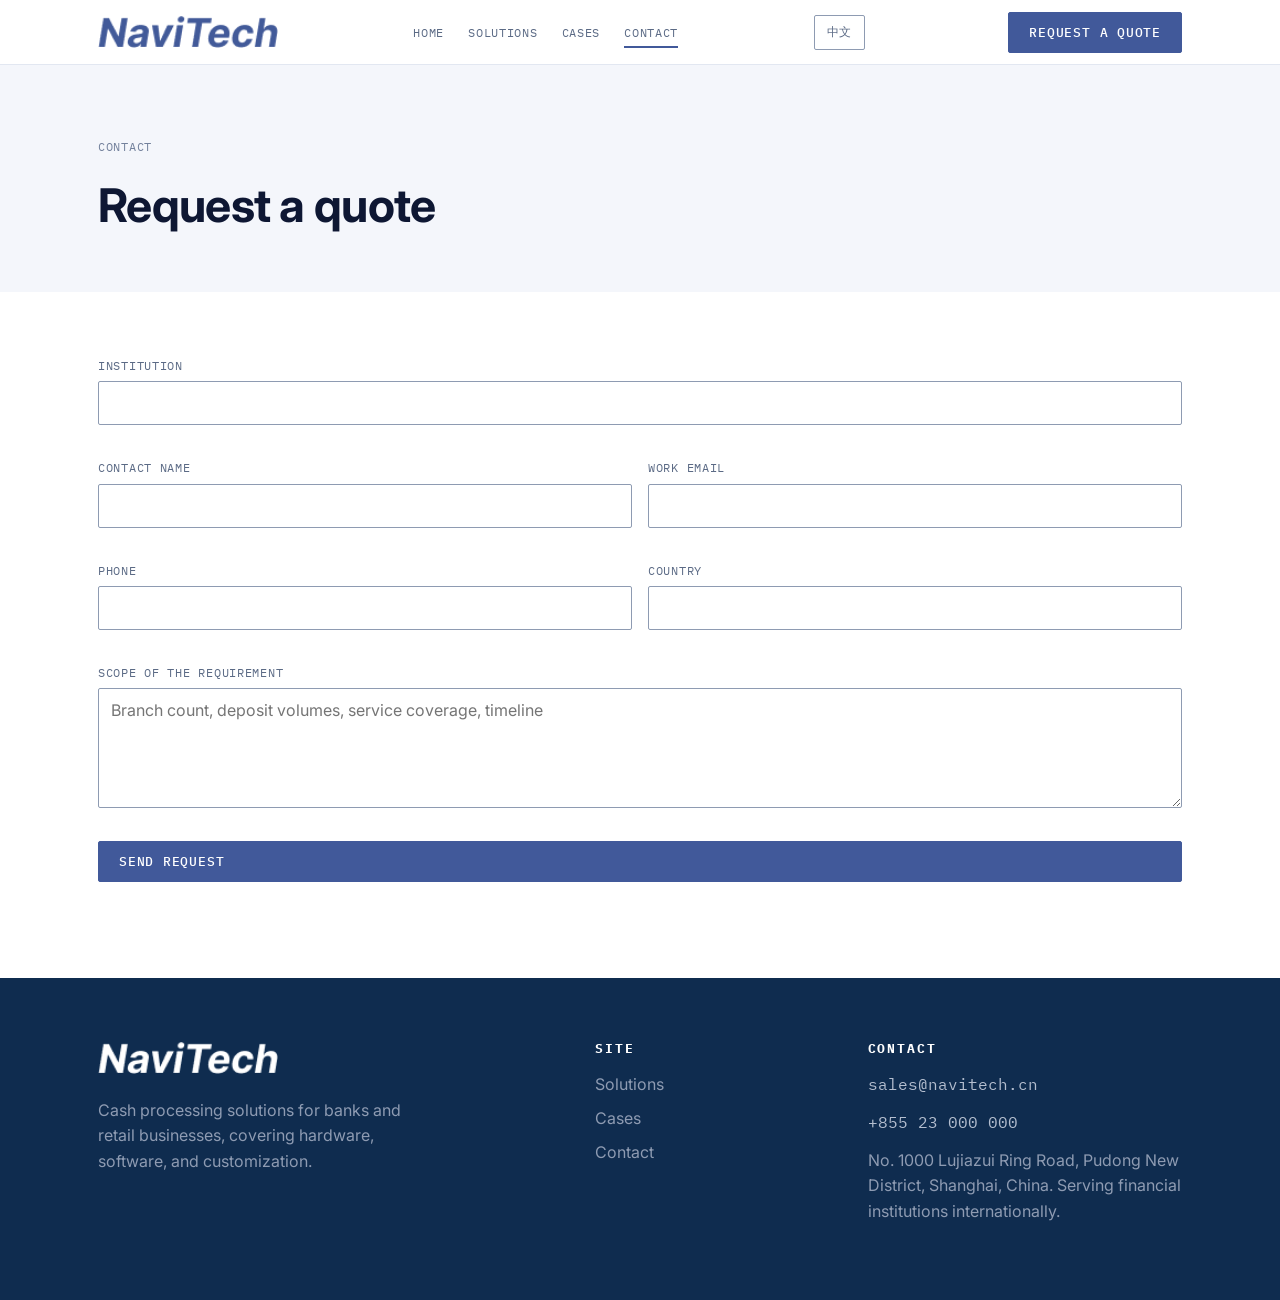
==== commit 3abd42bf: "added amk case" ====
--- a/contact.html
+++ b/contact.html
@@ -21,10 +21,6 @@
       <div class="container page-hero__inner">
         <nav class="breadcrumb" aria-label="Breadcrumb"><span data-i18n="contact.breadcrumb">Contact</span></nav>
         <h1 class="mb-1" data-i18n="contact.h1">Request a quote</h1>
-        <p class="lede" data-i18n="contact.lede">
-          Tell us who you are and what you need, and we will respond with a hardware and service
-          proposal: specifications, rollout plan, and service levels.
-        </p>
       </div>
     </section>
 
--- a/assets/css/base.css
+++ b/assets/css/base.css
@@ -37,6 +37,16 @@
   font-weight: 700;
   letter-spacing: var(--tracking-tight);
   color: var(--vault-900);
+}
+
+/* Avoid ragged lines and single-word orphans/widows when the
+   browser supports wrapping control (progressive enhancement). */
+h1, h2, h3, h4 {
+  text-wrap: balance;
+}
+
+p, li {
+  text-wrap: pretty;
 }
 
 h1 {
@@ -154,6 +164,7 @@
 }
 
 .section__head {
+  text-align: center;
   margin-bottom: var(--space-7);
 }
 
--- a/assets/css/components.css
+++ b/assets/css/components.css
@@ -499,91 +499,6 @@
   color: #FFFFFF;
 }
 
-/* ---- Client deployment blocks ---- */
-.deployment-list {
-  display: grid;
-  grid-template-columns: repeat(auto-fit, minmax(320px, 1fr));
-  gap: var(--space-5);
-}
-
-.deployment {
-  background: var(--paper-100);
-  border: var(--border-w) solid var(--paper-300);
-  border-radius: var(--radius-md);
-  padding: var(--space-6);
-  display: flex;
-  flex-direction: column;
-  gap: var(--space-4);
-}
-
-.deployment__head {
-  display: flex;
-  align-items: center;
-  justify-content: space-between;
-  gap: var(--space-3);
-  flex-wrap: wrap;
-}
-
-.deployment__logo {
-  font-family: var(--font-mono);
-  font-size: var(--text-xl);
-  font-weight: 600;
-  color: var(--vault-900);
-  letter-spacing: var(--tracking-widest);
-}
-
-.deployment__logo-img {
-  max-height: 36px;
-  width: auto;
-  filter: grayscale(1);
-  opacity: 0.9;
-}
-
-.deployment__country {
-  font-family: var(--font-mono);
-  font-size: 0.6875rem;
-  letter-spacing: var(--tracking-wider);
-  text-transform: uppercase;
-  color: var(--steel-500);
-  border: var(--border-w) solid var(--steel-300);
-  border-radius: var(--radius-sm);
-  padding: 3px 8px;
-}
-
-.founders__brands {
-  display: flex;
-  flex-wrap: wrap;
-  gap: var(--space-2);
-  margin-top: var(--space-5);
-}
-
-.deployment__desc {
-  font-size: var(--text-sm);
-  color: var(--steel-600);
-}
-
-.deployment__meta {
-  display: grid;
-  grid-template-columns: repeat(3, 1fr);
-  gap: var(--space-2);
-  border-top: var(--border-w) solid var(--paper-300);
-  padding-top: var(--space-3);
-}
-
-.deployment__meta-label {
-  font-family: var(--font-mono);
-  font-size: 0.625rem;
-  letter-spacing: var(--tracking-wider);
-  text-transform: uppercase;
-  color: var(--steel-500);
-}
-
-.deployment__meta-value {
-  font-family: var(--font-mono);
-  font-size: var(--text-sm);
-  color: var(--vault-900);
-}
-
 /* ---- Client coverage map ---- */
 .coverage-map {
   background: var(--vault-950);
@@ -1007,26 +922,26 @@
 
 /* ---- Footer ---- */
 .footer {
-  background: var(--vault-950);
   color: var(--steel-400);
+  background: #0f2c4f;
 }
 
 .footer__top {
   display: grid;
-  grid-template-columns: 2fr 1fr 1fr 1.4fr;
+  grid-template-columns: 2fr 1fr 1.4fr;
   gap: var(--space-7);
   padding-block: var(--space-8);
 }
 
 .footer__about p {
-  font-size: var(--text-sm);
+  font-size: var(--text-base);
   color: var(--steel-400);
   max-width: 340px;
 }
 
 .footer h4 {
   font-family: var(--font-mono);
-  font-size: var(--text-xs);
+  font-size: var(--text-sm);
   letter-spacing: var(--tracking-widest);
   text-transform: uppercase;
   color: var(--paper-100);
@@ -1042,7 +957,7 @@
 .footer__links a {
   color: var(--steel-400);
   text-decoration: none;
-  font-size: var(--text-sm);
+  font-size: var(--text-base);
 }
 
 .footer__links a:hover {
@@ -1050,32 +965,13 @@
 }
 
 .footer__contact p {
-  font-size: var(--text-sm);
+  font-size: var(--text-base);
   margin-bottom: var(--space-3);
   color: var(--steel-400);
 }
 
 .footer__contact .text-mono {
   color: var(--steel-300);
-}
-
-.footer__bottom {
-  border-top: var(--border-w) solid var(--vault-800);
-  padding-block: var(--space-5);
-  display: flex;
-  align-items: center;
-  justify-content: space-between;
-  gap: var(--space-4);
-  flex-wrap: wrap;
-}
-
-.footer__bottom p {
-  font-family: var(--font-mono);
-  font-size: 0.6875rem;
-  letter-spacing: var(--tracking-wider);
-  text-transform: uppercase;
-  color: var(--steel-600);
-  margin: 0;
 }
 
 /* ---- Responsive ---- */
@@ -1167,3 +1063,862 @@
     display: none;
   }
 }
+
+/* ============================================================
+   HOME v2 · 30-year banner + about
+   Adapted from the "30 Years of Cash Handling Solutions"
+   reference banner into a responsive site section.
+   ============================================================ */
+
+/* ---- 30-year banner ---- */
+.banner {
+  position: relative;
+  overflow: hidden;
+  color: var(--ice, #eef4fa);
+  background:
+    radial-gradient(circle at 80% 42%, rgba(140, 185, 255, 0.32), rgba(140, 185, 255, 0) 40%),
+    linear-gradient(120deg, #081b33 0%, #0f2c4f 42%, #1c4a78 100%);
+}
+
+.banner__grid,
+.banner__sheen {
+  position: absolute;
+  inset: 0;
+  pointer-events: none;
+}
+
+.banner__grid {
+  background-image: radial-gradient(rgba(255, 255, 255, 0.1) 1px, transparent 1.2px);
+  background-size: 42px 42px;
+  opacity: 0.55;
+  mask-image: radial-gradient(ellipse at 62% 45%, black 10%, transparent 72%);
+  -webkit-mask-image: radial-gradient(ellipse at 62% 45%, black 10%, transparent 72%);
+}
+
+.banner__sheen {
+  inset: -20% -10%;
+  background: linear-gradient(115deg, transparent 40%, rgba(255, 255, 255, 0.06) 50%, transparent 60%);
+}
+
+.banner__accent {
+  position: absolute;
+  left: 0;
+  right: 0;
+  bottom: 0;
+  height: 5px;
+  background: linear-gradient(90deg, #b21f30 0%, #7d1522 38%, transparent 100%);
+  pointer-events: none;
+}
+
+.banner__inner {
+  position: relative;
+  display: grid;
+  grid-template-columns: minmax(0, 1.15fr) minmax(0, 1fr);
+  align-items: center;
+  gap: var(--space-6);
+  min-height: 560px;
+  padding-block: clamp(48px, 7vw, 96px);
+}
+
+/* Kiosk product stack (left) */
+.banner__visual {
+  position: relative;
+  height: 460px;
+}
+
+.banner__kiosk {
+  position: absolute;
+  bottom: 28px;
+}
+
+.banner__kiosk img {
+  display: block;
+  height: 100%;
+  width: auto;
+  filter: drop-shadow(0 0 22px rgba(150, 195, 255, 0.18));
+}
+
+.banner__shadow {
+  position: absolute;
+  left: 50%;
+  bottom: -16px;
+  width: 130%;
+  height: 34px;
+  transform: translateX(-50%);
+  background: radial-gradient(ellipse at center, rgba(0, 0, 0, 0.55) 0%, rgba(0, 0, 0, 0) 72%);
+}
+
+.banner__kiosk--1 { left: 2%;  height: 292px; z-index: 1; }
+.banner__kiosk--2 { left: 24%; height: 332px; z-index: 2; }
+.banner__kiosk--3 { left: 46%; height: 366px; z-index: 3; }
+
+/* Milestone content (right) */
+.banner__content {
+  position: relative;
+}
+
+.banner__rule {
+  width: 210px;
+  height: 2px;
+  margin-bottom: var(--space-5);
+  background: linear-gradient(90deg, #b21f30 0%, rgba(178, 31, 48, 0) 100%);
+}
+
+.banner__headline {
+  font-size: clamp(2.2rem, 5vw, 3.4rem);
+  font-weight: 800;
+  line-height: 1.12;
+  letter-spacing: -0.02em;
+  background: linear-gradient(180deg, #ffffff 0%, #eaf1f8 30%, #aab8c8 55%, #ffffff 78%, #d5dee8 100%);
+  -webkit-background-clip: text;
+  background-clip: text;
+  color: transparent;
+  filter: drop-shadow(0 4px 6px rgba(0, 0, 0, 0.35));
+}
+
+.banner__tagline {
+  margin-top: var(--space-4);
+  font-size: var(--text-lg);
+  font-weight: 500;
+  line-height: 1.55;
+  color: #c9d3dd;
+  max-width: 460px;
+}
+
+/* ---- Home about (founders copy + logo) ---- */
+.home-about {
+  background: var(--paper-100);
+}
+
+.home-about__inner {
+  display: grid;
+  grid-template-columns: minmax(0, 7fr) minmax(0, 5fr);
+  gap: var(--space-8);
+  align-items: center;
+}
+
+.home-about__text h2 {
+  font-size: var(--text-3xl);
+  margin-bottom: var(--space-4);
+}
+
+.home-about__text p {
+  font-size: var(--text-lg);
+  line-height: 1.7;
+  color: var(--steel-600);
+  margin-bottom: var(--space-4);
+}
+
+.home-about__text p:last-child {
+  margin-bottom: 0;
+}
+
+.home-about__logo {
+  display: flex;
+  align-items: center;
+  justify-content: center;
+  background: var(--paper-200);
+  border: var(--border-w) solid var(--paper-300);
+  border-radius: var(--radius-md);
+  padding: var(--space-8);
+}
+
+.home-about__logo img {
+  max-width: 280px;
+  width: 100%;
+  height: auto;
+}
+
+@media (max-width: 980px) {
+  .banner__inner {
+    grid-template-columns: 1fr;
+    min-height: 0;
+    gap: var(--space-6);
+  }
+
+  .banner__visual {
+    height: 320px;
+  }
+
+  .banner__kiosk--1 { height: 220px; }
+  .banner__kiosk--2 { height: 250px; }
+  .banner__kiosk--3 { height: 280px; }
+
+  .home-about__inner {
+    grid-template-columns: 1fr;
+  }
+
+  .home-about__logo {
+    order: -1;
+    max-width: 340px;
+  }
+}
+
+@media (max-width: 640px) {
+  .banner__visual {
+    display: none;
+  }
+
+  .banner__content {
+    text-align: center;
+  }
+
+  .banner__rule {
+    margin-inline: auto;
+  }
+
+  .banner__tagline {
+    margin-inline: auto;
+  }
+
+  .home-about__logo {
+    max-width: 260px;
+  }
+}
+
+/* ============================================================
+   HOME v2 · animations
+   Load sequence for the banner, scroll reveal for about.
+   Reduced-motion users get near-instant states via base.css.
+   ============================================================ */
+
+@keyframes nv-fade {
+  from { opacity: 0; }
+  to   { opacity: 1; }
+}
+
+@keyframes nv-rise {
+  from { opacity: 0; transform: translateY(28px); }
+  to   { opacity: 1; transform: translateY(0); }
+}
+
+@keyframes nv-grow-x {
+  from { transform: scaleX(0); }
+  to   { transform: scaleX(1); }
+}
+
+@keyframes nv-sheen {
+  0%   { transform: translateX(-140%) skewX(-18deg); }
+  55%  { transform: translateX(160%) skewX(-18deg); }
+  100% { transform: translateX(160%) skewX(-18deg); }
+}
+
+/* Banner load sequence */
+.banner__grid {
+  animation: nv-fade 0.9s var(--ease) both;
+}
+
+.banner__sheen {
+  animation: nv-sheen 1.5s var(--ease) 0.9s both;
+}
+
+.banner__kiosk {
+  animation: nv-rise 0.7s var(--ease) both;
+}
+
+.banner__kiosk--1 { animation-delay: 0.15s; }
+.banner__kiosk--2 { animation-delay: 0.3s; }
+.banner__kiosk--3 { animation-delay: 0.45s; }
+
+.banner__kiosk img {
+  transition: transform 0.4s var(--ease);
+}
+
+.banner__kiosk:hover img {
+  transform: translateY(-6px);
+}
+
+.banner__rule {
+  transform-origin: left;
+  animation: nv-grow-x 0.6s var(--ease) 0.55s both;
+}
+
+.banner__headline {
+  animation: nv-rise 0.7s var(--ease) 0.6s both;
+}
+
+.banner__tagline {
+  animation: nv-rise 0.7s var(--ease) 0.75s both;
+}
+
+/* Scroll reveal (about) */
+.js .reveal {
+  opacity: 0;
+  transform: translateY(24px);
+  transition: opacity 0.7s var(--ease),
+              transform 0.7s var(--ease);
+}
+
+.js .reveal.is-in {
+  opacity: 1;
+  transform: translateY(0);
+}
+
+.reveal--delay {
+  transition-delay: 0.12s;
+}
+
+@media (prefers-reduced-motion: reduce) {
+  .banner__grid,
+  .banner__sheen,
+  .banner__kiosk,
+  .banner__rule,
+  .banner__headline,
+  .banner__tagline {
+    animation-delay: 0s !important;
+  }
+
+  .js .reveal {
+    opacity: 1;
+    transform: none;
+  }
+}
+
+/* ============================================================
+   SOLUTIONS PAGE
+   Dark-blue / white theme matching the front-page banner.
+   Three image cards open a floating detail card (modal).
+   ============================================================ */
+
+/* ---- Hero (dark navy, mirrors the home banner) ---- */
+.solution-hero {
+  position: relative;
+  overflow: hidden;
+  color: var(--vault-900);
+  background: var(--paper-100);
+  border-bottom: var(--border-w-strong) solid var(--blue-500);
+}
+
+.solution-hero__inner {
+  padding-block: clamp(44px, 7vw, 88px) clamp(20px, 3vw, 36px);
+  text-align: center;
+}
+
+.solution-hero .breadcrumb {
+  color: var(--steel-500);
+}
+
+.solution-hero h1 {
+  color: var(--vault-900);
+  font-size: clamp(1.9rem, 4.5vw, 3.2rem);
+  letter-spacing: -0.015em;
+}
+
+.solution-hero .lede {
+  max-width: 820px;
+  margin-inline: auto;
+  font-size: var(--text-lg);
+  color: var(--steel-600);
+  margin-top: var(--space-4);
+}
+
+/* ---- Solution cards ---- */
+.section--solutions {
+  padding-block: var(--space-4) var(--space-9);
+}
+
+.solution-grid {
+  display: grid;
+  grid-template-columns: repeat(3, 1fr);
+  gap: var(--space-5);
+  align-items: stretch;
+}
+
+.solution-card {
+  display: flex;
+  flex-direction: column;
+  text-align: left;
+  padding: 0;
+  margin: 0;
+  background: var(--paper-100);
+  border: var(--border-w) solid var(--paper-300);
+  border-radius: var(--radius-md);
+  overflow: hidden;
+  cursor: pointer;
+  font: inherit;
+  color: inherit;
+  transition: border-color var(--dur-base) var(--ease),
+              transform var(--dur-base) var(--ease),
+              box-shadow var(--dur-base) var(--ease);
+}
+
+.solution-card:hover {
+  border-color: var(--blue-500);
+  transform: translateY(-3px);
+  box-shadow: var(--shadow-2);
+}
+
+.solution-card__visual {
+  position: relative;
+  height: 320px;
+  flex: none;
+  display: flex;
+  align-items: center;
+  justify-content: center;
+  padding: var(--space-5);
+  background: var(--paper-100);
+}
+
+.solution-card__visual img {
+  height: 100%;
+  width: auto;
+  max-width: 100%;
+  object-fit: contain;
+  filter: drop-shadow(0 12px 24px rgba(0, 0, 0, 0.35));
+}
+
+.solution-card__body {
+  display: flex;
+  flex-direction: column;
+  gap: var(--space-3);
+  padding: var(--space-5);
+  flex: 1;
+}
+
+.solution-card__num {
+  font-family: var(--font-mono);
+  font-size: var(--text-xs);
+  letter-spacing: var(--tracking-wider);
+  color: var(--blue-600);
+}
+
+.solution-card__name {
+  font-size: var(--text-lg);
+  font-weight: 600;
+  color: var(--vault-900);
+  line-height: var(--leading-snug);
+}
+
+.solution-card__intro {
+  font-size: var(--text-sm);
+  color: var(--steel-600);
+}
+
+.solution-card__cta {
+  margin-top: auto;
+  font-family: var(--font-mono);
+  font-size: var(--text-xs);
+  letter-spacing: var(--tracking-wider);
+  text-transform: uppercase;
+  color: var(--blue-600);
+  padding-top: var(--space-3);
+  border-top: var(--border-w) solid var(--paper-300);
+}
+
+/* ---- Detail modal ---- */
+.modal-open {
+  overflow: hidden;
+}
+
+.modal {
+  position: fixed;
+  inset: 0;
+  z-index: 100;
+  display: flex;
+  align-items: center;
+  justify-content: center;
+  padding: var(--space-3);
+}
+
+.modal[hidden] {
+  display: none;
+}
+
+.modal__backdrop {
+  position: absolute;
+  inset: 0;
+  background: rgba(6, 11, 22, 0.72);
+  animation: nv-fade var(--dur-base) var(--ease) both;
+}
+
+.modal__card {
+  position: relative;
+  width: min(1440px, 100%);
+  max-height: calc(100vh - var(--space-2));
+  overflow: auto;
+  background: var(--paper-100);
+  border-radius: var(--radius-md);
+  box-shadow: var(--shadow-3);
+  display: grid;
+  grid-template-columns: 6fr 6fr;
+  animation: nv-rise var(--dur-base) var(--ease) both;
+}
+
+.modal__visual {
+  aspect-ratio: 1 / 1;
+  display: flex;
+  align-items: center;
+  justify-content: center;
+  padding: var(--space-6);
+  background: var(--paper-100);
+}
+
+.modal__visual img {
+  height: 100%;
+  width: auto;
+  max-width: 100%;
+  object-fit: contain;
+  filter: drop-shadow(0 16px 32px rgba(0, 0, 0, 0.4));
+}
+
+.modal__close {
+  position: absolute;
+  top: var(--space-3);
+  right: var(--space-3);
+  z-index: 1;
+  width: 36px;
+  height: 36px;
+  display: flex;
+  align-items: center;
+  justify-content: center;
+  font-size: var(--text-lg);
+  line-height: 1;
+  color: var(--steel-600);
+  background: var(--paper-100);
+  border: var(--border-w) solid var(--paper-300);
+  border-radius: var(--radius-sm);
+  cursor: pointer;
+  transition: color var(--dur-fast) var(--ease),
+              border-color var(--dur-fast) var(--ease);
+}
+
+.modal__close:hover {
+  color: var(--vault-900);
+  border-color: var(--blue-500);
+}
+
+.modal__body {
+  padding: clamp(var(--space-5), 3vw, var(--space-7));
+  display: flex;
+  flex-direction: column;
+  align-items: flex-start;
+  gap: var(--space-4);
+}
+
+.modal__body h2 {
+  color: var(--vault-900);
+  font-size: clamp(var(--text-2xl), 3vw, var(--text-3xl));
+}
+
+.modal__detail {
+  font-size: var(--text-lg);
+  color: var(--steel-600);
+  line-height: var(--leading-normal);
+  margin: 0;
+  max-width: 60ch;
+}
+
+.modal__features {
+  width: 100%;
+  border-top: var(--border-w) solid var(--paper-300);
+  padding-top: var(--space-4);
+  margin-top: var(--space-2);
+}
+
+.modal__features h3 {
+  font-family: var(--font-mono);
+  font-size: var(--text-xs);
+  letter-spacing: var(--tracking-wider);
+  text-transform: uppercase;
+  color: var(--steel-500);
+  margin-bottom: var(--space-3);
+}
+
+.modal__features ul {
+  list-style: none;
+  padding: 0;
+  margin: 0;
+  display: grid;
+  gap: var(--space-2);
+}
+
+.modal__features li {
+  position: relative;
+  padding-left: var(--space-5);
+  font-size: var(--text-base);
+  color: var(--vault-900);
+}
+
+.modal__features li::before {
+  content: "";
+  position: absolute;
+  left: 0;
+  top: 0.5em;
+  width: 8px;
+  height: 8px;
+  background: var(--blue-500);
+}
+
+/* ---- Solutions responsive ---- */
+@media (max-width: 980px) {
+  .solution-grid {
+    grid-template-columns: 1fr;
+    max-width: 560px;
+    margin-inline: auto;
+  }
+
+  .modal__card {
+    grid-template-columns: 1fr;
+  }
+
+  .modal__visual {
+    aspect-ratio: 16 / 10;
+    padding: var(--space-5);
+  }
+}
+
+/* ============================================================
+   CASES PAGE · Successful cases
+   Full, readable case sections stacked vertically, alternating
+   copy / gallery. Each case reserves a client-logo slot and a
+   photo gallery (placeholder panels until images are added).
+   ============================================================ */
+
+/* ---- Case list ---- */
+.section--cases {
+  padding-block: var(--space-6) var(--space-9);
+}
+
+.case {
+  padding-block: var(--space-7);
+  background: var(--paper-100);
+  border-bottom: var(--border-w) solid var(--paper-300);
+}
+
+.case:last-child {
+  border-bottom: none;
+}
+
+.case--alt {
+  background: var(--paper-200);
+}
+
+/* Head: case number + reserved client-logo slot */
+.case__head {
+  display: flex;
+  align-items: center;
+  justify-content: center;
+  gap: var(--space-5);
+  margin-bottom: var(--space-6);
+}
+
+.case__num {
+  font-family: var(--font-mono);
+  font-size: var(--text-2xl);
+  font-weight: 600;
+  letter-spacing: var(--tracking-widest);
+  color: var(--blue-600);
+}
+
+.case__num::before {
+  content: "CASE ";
+  font-family: var(--font-mono);
+  font-size: var(--text-xs);
+  font-weight: 500;
+  letter-spacing: var(--tracking-wider);
+  color: var(--steel-500);
+  vertical-align: middle;
+  margin-right: var(--space-2);
+}
+
+.case__logo {
+  display: flex;
+  align-items: center;
+  justify-content: center;
+  min-width: 0;
+  height: 88px;
+}
+
+.case__logo-img {
+  max-height: 80px;
+  width: auto;
+}
+
+.case__logo-text {
+  font-family: var(--font-mono);
+  font-size: var(--text-xl);
+  font-weight: 600;
+  letter-spacing: var(--tracking-widest);
+  text-transform: uppercase;
+  color: var(--steel-500);
+}
+
+/* Copy / gallery stacked in rows */
+.case__layout {
+  display: grid;
+  grid-template-columns: 1fr;
+  gap: var(--space-7);
+  align-items: start;
+}
+
+/* Copy column */
+.case__copy {
+  display: flex;
+  flex-direction: column;
+  align-items: center;
+  text-align: center;
+  gap: var(--space-3);
+  max-width: 56rem;
+  margin-inline: auto;
+  min-width: 0;
+}
+
+.case__name {
+  font-size: clamp(1.6rem, 3vw, 2.2rem);
+  color: var(--vault-900);
+}
+
+.case__country {
+  font-family: var(--font-mono);
+  font-size: 0.6875rem;
+  letter-spacing: var(--tracking-wider);
+  text-transform: uppercase;
+  color: var(--steel-500);
+}
+
+.case__intro {
+  font-size: var(--text-lg);
+  line-height: var(--leading-snug);
+  color: var(--steel-600);
+  margin-top: var(--space-2);
+}
+
+.case__detail {
+  background: var(--paper-200);
+  border: var(--border-w) solid var(--paper-300);
+  border-radius: var(--radius-md);
+  padding: var(--space-4);
+  font-size: var(--text-base);
+  line-height: var(--leading-normal);
+  color: var(--steel-600);
+}
+
+.case--alt .case__detail {
+  background: var(--paper-100);
+}
+
+/* Gallery column */
+.case__gallery {
+  display: grid;
+  grid-template-columns: repeat(2, 1fr);
+  gap: var(--space-4);
+  min-width: 0;
+}
+
+.case__figure {
+  display: flex;
+  flex-direction: column;
+  gap: var(--space-1);
+  min-width: 0;
+}
+
+.case__figure--full {
+  grid-column: 1 / -1;
+}
+
+.case__photo {
+  aspect-ratio: 4 / 3;
+  border: var(--border-w) solid var(--paper-300);
+  border-radius: var(--radius-md);
+  background: var(--paper-100);
+  overflow: hidden;
+}
+
+.case__photo img {
+  width: 100%;
+  height: 100%;
+  object-fit: cover;
+}
+
+.case__photo--video {
+  aspect-ratio: 16 / 9;
+}
+
+.case__photo video {
+  display: block;
+  width: 100%;
+  height: 100%;
+  object-fit: cover;
+}
+
+.case__photo-cap {
+  font-family: var(--font-mono);
+  font-size: 0.6875rem;
+  letter-spacing: var(--tracking-wider);
+  text-transform: uppercase;
+  color: var(--steel-500);
+  text-align: center;
+}
+
+.case__photo--ph {
+  display: flex;
+  align-items: center;
+  justify-content: center;
+  border-style: dashed;
+  border-color: var(--steel-300);
+}
+
+.case__photo-note {
+  font-family: var(--font-mono);
+  font-size: var(--text-xs);
+  letter-spacing: var(--tracking-wider);
+  text-transform: uppercase;
+  color: var(--steel-500);
+}
+
+/* ---- Track-record band ---- */
+.case-stats {
+  display: grid;
+  grid-template-columns: repeat(4, 1fr);
+  gap: var(--space-6);
+}
+
+.case-stats__item {
+  display: flex;
+  flex-direction: column;
+  align-items: center;
+  text-align: center;
+  gap: var(--space-2);
+}
+
+.case-stats__value {
+  font-family: var(--font-mono);
+  font-size: var(--text-3xl);
+  font-weight: 600;
+  color: var(--vault-900);
+}
+
+.case-stats__label {
+  font-family: var(--font-mono);
+  font-size: 0.6875rem;
+  letter-spacing: var(--tracking-wider);
+  text-transform: uppercase;
+  color: var(--steel-500);
+}
+
+/* ---- Cases responsive ---- */
+@media (max-width: 980px) {
+  .case-stats {
+    grid-template-columns: repeat(2, 1fr);
+  }
+}
+
+@media (max-width: 640px) {
+  .case__head {
+    flex-direction: column;
+    align-items: center;
+  }
+
+  .case__logo {
+    min-width: 0;
+    width: 100%;
+  }
+
+  .case__gallery {
+    grid-template-columns: 1fr;
+  }
+
+  .case-stats {
+    grid-template-columns: 1fr;
+  }
+}
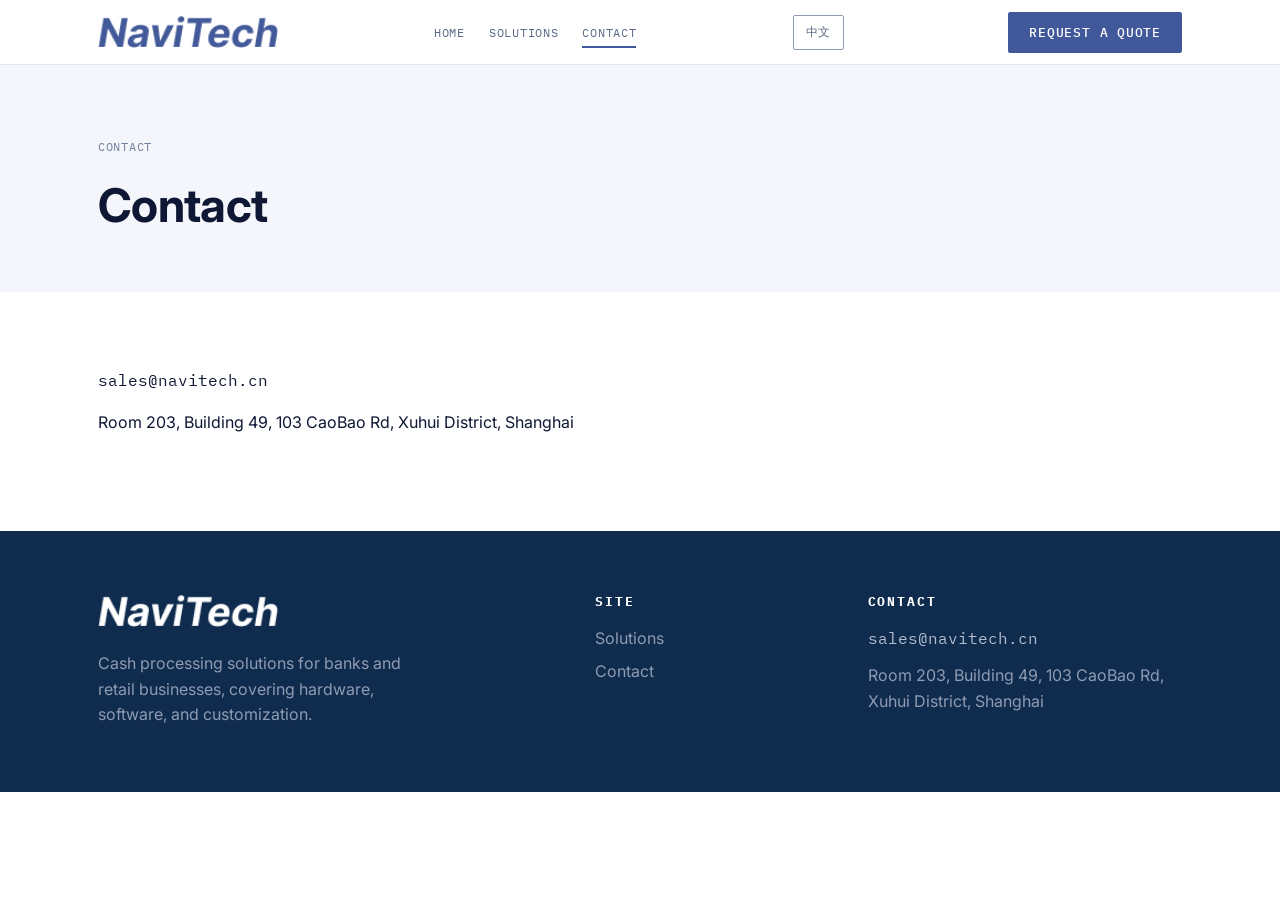
==== commit 20771ac8: "v1.1: incoporate new changes" ====
--- a/contact.html
+++ b/contact.html
@@ -20,55 +20,17 @@
     <section class="page-hero">
       <div class="container page-hero__inner">
         <nav class="breadcrumb" aria-label="Breadcrumb"><span data-i18n="contact.breadcrumb">Contact</span></nav>
-        <h1 class="mb-1" data-i18n="contact.h1">Request a quote</h1>
+        <h1 class="mb-1" data-i18n="contact.h1">Contact</h1>
       </div>
     </section>
 
     <section class="section section--paper">
       <div class="container">
-        <div>
-          <div class="form-success mb-5" id="form-success" role="status">
-            <p class="mb-2"><strong data-i18n="form.success.t">Request received.</strong></p>
-            <p class="mb-0" data-i18n="form.success.d">This is a static-site placeholder. Connect the form to your endpoint in a later pass. A sales engineer will follow up.</p>
+        <div class="home-about__inner">
+          <div>
+            <p class="text-mono" style="margin-top: 12px">sales@navitech.cn</p>
+            <p style="margin-top: 12px" data-i18n="contact.aside.addr">Room 203, Building 49, 103 CaoBao Rd, Xuhui District, Shanghai</p>
           </div>
-
-          <form id="quote-form" novalidate>
-            <div class="form">
-              <div class="form-field form-field--full">
-                <label for="q-institution" data-i18n="form.institution">Institution</label>
-                <input type="text" id="q-institution" name="institution" autocomplete="organization" required>
-                <span class="form-field__error" aria-live="polite"></span>
-              </div>
-              <div class="form-field">
-                <label for="q-name" data-i18n="form.name">Contact name</label>
-                <input type="text" id="q-name" name="name" autocomplete="name" required>
-                <span class="form-field__error" aria-live="polite"></span>
-              </div>
-              <div class="form-field">
-                <label for="q-email" data-i18n="form.email">Email</label>
-                <input type="email" id="q-email" name="email" autocomplete="email" required>
-                <span class="form-field__error" aria-live="polite"></span>
-              </div>
-              <div class="form-field">
-                <label for="q-phone" data-i18n="form.phone">Phone</label>
-                <input type="tel" id="q-phone" name="phone" autocomplete="tel">
-                <span class="form-field__error" aria-live="polite"></span>
-              </div>
-              <div class="form-field">
-                <label for="q-country" data-i18n="form.country">Country</label>
-                <input type="text" id="q-country" name="country" autocomplete="country-name" required>
-                <span class="form-field__error" aria-live="polite"></span>
-              </div>
-              <div class="form-field form-field--full">
-                <label for="q-msg" data-i18n="form.msg">What you need</label>
-                <textarea id="q-msg" name="message" data-i18n-placeholder="form.msg.ph" placeholder="Describe what you need: machines, quantities, service coverage, timeline…" required></textarea>
-                <span class="form-field__error" aria-live="polite"></span>
-              </div>
-              <div class="form-field form-field--full">
-                <button class="btn btn--primary" type="submit" data-i18n="form.submit">Send request</button>
-              </div>
-            </div>
-          </form>
         </div>
       </div>
     </section>
--- a/assets/css/components.css
+++ b/assets/css/components.css
@@ -1148,9 +1148,10 @@
   background: radial-gradient(ellipse at center, rgba(0, 0, 0, 0.55) 0%, rgba(0, 0, 0, 0) 72%);
 }
 
-.banner__kiosk--1 { left: 2%;  height: 292px; z-index: 1; }
-.banner__kiosk--2 { left: 24%; height: 332px; z-index: 2; }
-.banner__kiosk--3 { left: 46%; height: 366px; z-index: 3; }
+.banner__kiosk--1 { left: 0%;  height: 280px; z-index: 1; }
+.banner__kiosk--2 { left: 16%; height: 310px; z-index: 2; }
+.banner__kiosk--3 { left: 32%; height: 340px; z-index: 3; }
+.banner__kiosk--4 { left: 56%; height: 370px; z-index: 4; }
 
 /* Milestone content (right) */
 .banner__content {
@@ -1243,6 +1244,7 @@
   .banner__kiosk--1 { height: 220px; }
   .banner__kiosk--2 { height: 250px; }
   .banner__kiosk--3 { height: 280px; }
+  .banner__kiosk--4 { height: 300px; }
 
   .home-about__inner {
     grid-template-columns: 1fr;
@@ -1319,6 +1321,7 @@
 .banner__kiosk--1 { animation-delay: 0.15s; }
 .banner__kiosk--2 { animation-delay: 0.3s; }
 .banner__kiosk--3 { animation-delay: 0.45s; }
+.banner__kiosk--4 { animation-delay: 0.6s; }
 
 .banner__kiosk img {
   transition: transform 0.4s var(--ease);
@@ -1546,6 +1549,9 @@
 
 .modal__visual {
   aspect-ratio: 1 / 1;
+  max-height: 480px;
+  overflow: hidden;
+  align-self: start;
   display: flex;
   align-items: center;
   justify-content: center;
@@ -1554,7 +1560,7 @@
 }
 
 .modal__visual img {
-  height: 100%;
+  max-height: 100%;
   width: auto;
   max-width: 100%;
   object-fit: contain;
@@ -1649,6 +1655,17 @@
   background: var(--blue-500);
 }
 
+.modal__feature-heading {
+  font-size: var(--text-base);
+  font-weight: 700;
+  color: var(--vault-900);
+  margin: var(--space-3) 0 var(--space-2);
+}
+
+.modal__feature-heading:first-child {
+  margin-top: 0;
+}
+
 /* ---- Solutions responsive ---- */
 @media (max-width: 980px) {
   .solution-grid {
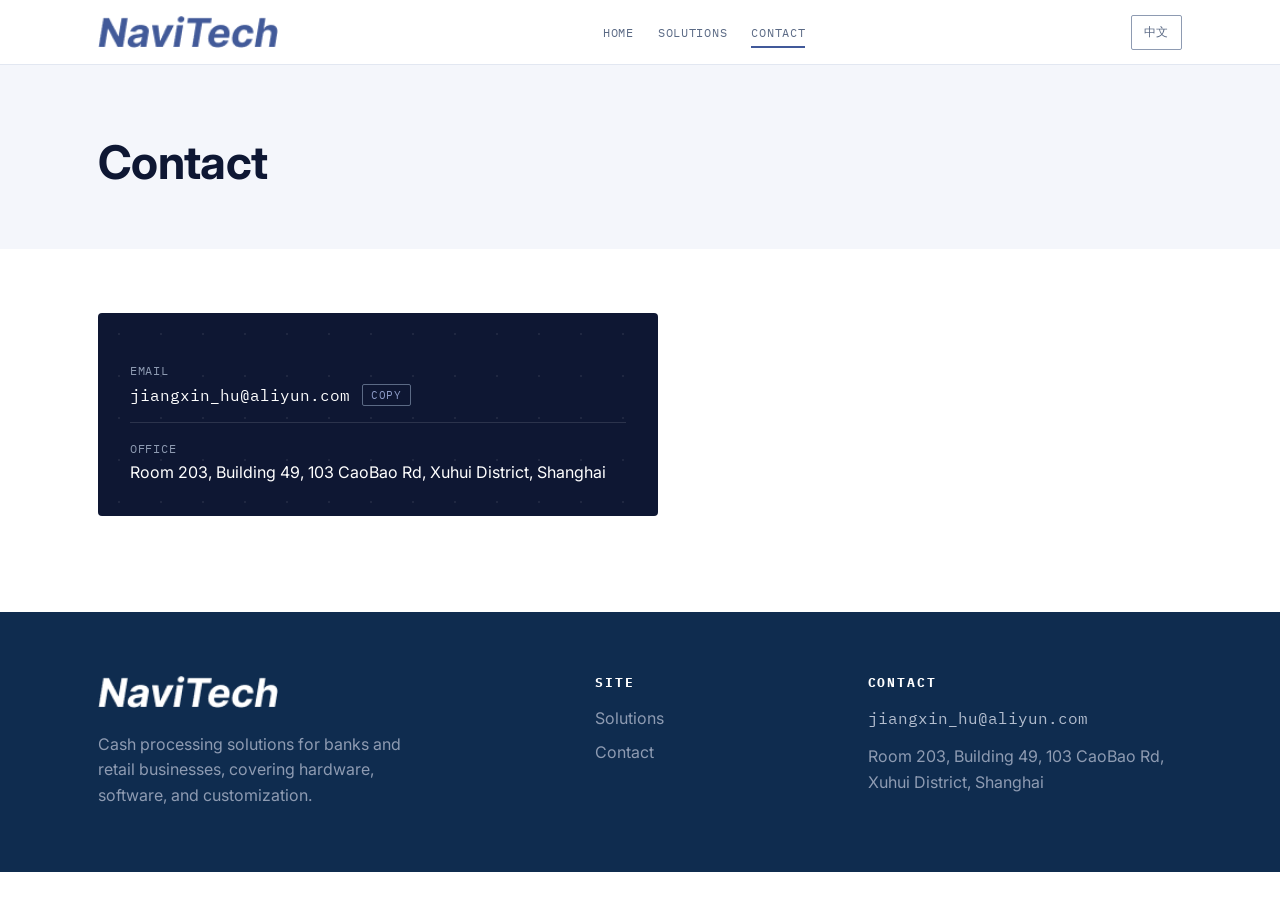
==== commit c9999e28: "v1.2 fix detailed products page" ====
--- a/contact.html
+++ b/contact.html
@@ -3,8 +3,7 @@
 <head>
   <meta charset="utf-8">
   <meta name="viewport" content="width=device-width, initial-scale=1">
-  <title>Contact / Request a Quote | Navitech</title>
-  <meta name="description" content="Request a quote for cash deposit machines and service contracts. Contact the Navitech sales and engineering team.">
+  <title>Contact | Navitech</title>
   <link rel="icon" href="assets/img/favicon.svg" type="image/svg+xml">
   <link rel="preconnect" href="https://fonts.googleapis.com">
   <link rel="preconnect" href="https://fonts.gstatic.com" crossorigin>
@@ -19,18 +18,26 @@
   <main>
     <section class="page-hero">
       <div class="container page-hero__inner">
-        <nav class="breadcrumb" aria-label="Breadcrumb"><span data-i18n="contact.breadcrumb">Contact</span></nav>
         <h1 class="mb-1" data-i18n="contact.h1">Contact</h1>
       </div>
     </section>
 
     <section class="section section--paper">
       <div class="container">
-        <div class="home-about__inner">
-          <div>
-            <p class="text-mono" style="margin-top: 12px">sales@navitech.cn</p>
-            <p style="margin-top: 12px" data-i18n="contact.aside.addr">Room 203, Building 49, 103 CaoBao Rd, Xuhui District, Shanghai</p>
-          </div>
+        <div class="contact-card">
+          <ul class="contact-card__list">
+            <li class="contact-card__row">
+              <span class="contact-card__label" data-i18n="contact.aside.sales">Sales &amp; engineering</span>
+              <button type="button" class="contact-card__copy" id="copy-email" data-copy="jiangxin_hu@aliyun.com">
+                <span class="text-mono">jiangxin_hu@aliyun.com</span>
+                <span class="contact-card__hint" data-i18n="contact.copy">Copy</span>
+              </button>
+            </li>
+            <li class="contact-card__row">
+              <span class="contact-card__label" data-i18n="contact.aside.office">Office</span>
+              <span class="contact-card__value" data-i18n="contact.aside.addr">Room 203, Building 49, 103 CaoBao Rd, Xuhui District, Shanghai</span>
+            </li>
+          </ul>
         </div>
       </div>
     </section>
--- a/assets/css/components.css
+++ b/assets/css/components.css
@@ -126,10 +126,6 @@
   transform: scaleX(1);
 }
 
-.nav__cta {
-  margin-left: var(--space-2);
-}
-
 /* ---- Language toggle ---- */
 .lang-btn {
   font-family: var(--font-mono);
@@ -756,30 +752,114 @@
   margin-top: var(--space-4);
 }
 
-.breadcrumb {
+/* ---- Contact card ---- */
+.contact-card {
+  position: relative;
+  max-width: 560px;
+  padding: var(--space-6);
+  background: var(--vault-900);
+  color: var(--paper-100);
+  border-radius: var(--radius-md);
+  overflow: hidden;
+  transition: transform var(--dur-base) var(--ease),
+              box-shadow var(--dur-base) var(--ease);
+}
+
+.contact-card::before {
+  content: "";
+  position: absolute;
+  inset: 0;
+  background-image: radial-gradient(rgba(255, 255, 255, 0.07) 1px, transparent 1.2px);
+  background-size: 42px 42px;
+  pointer-events: none;
+}
+
+.contact-card:hover {
+  transform: translateY(-3px);
+  box-shadow: var(--shadow-3);
+}
+
+.contact-card__list {
+  position: relative;
+  list-style: none;
+  margin: 0;
+  padding: 0;
+  display: flex;
+  flex-direction: column;
+}
+
+.contact-card__row {
+  display: flex;
+  flex-direction: column;
+  gap: var(--space-1);
+  padding: var(--space-4) 0;
+  border-top: var(--border-w) solid rgba(255, 255, 255, 0.12);
+}
+
+.contact-card__row:first-child {
+  border-top: none;
+}
+
+.contact-card__row:last-child {
+  padding-bottom: 0;
+}
+
+.contact-card__label {
+  font-family: var(--font-mono);
+  font-size: var(--text-xs);
+  letter-spacing: var(--tracking-wider);
+  text-transform: uppercase;
+  color: var(--steel-400);
+}
+
+.contact-card__value {
   display: flex;
   align-items: center;
   gap: var(--space-2);
-  font-family: var(--font-mono);
-  font-size: var(--text-xs);
-  letter-spacing: var(--tracking-wider);
-  text-transform: uppercase;
-  color: var(--steel-500);
-  margin-bottom: var(--space-5);
-  flex-wrap: wrap;
-}
-
-.breadcrumb a {
-  color: var(--steel-500);
-  text-decoration: none;
-}
-
-.breadcrumb a:hover {
-  color: var(--vault-900);
-}
-
-.breadcrumb__sep {
-  color: var(--steel-600);
+  font-size: var(--text-base);
+  line-height: var(--leading-snug);
+}
+
+.contact-card__copy {
+  display: inline-flex;
+  align-items: center;
+  gap: var(--space-3);
+  padding: 0;
+  background: transparent;
+  border: none;
+  cursor: pointer;
+  text-align: left;
+  align-self: flex-start;
+}
+
+.contact-card__copy .text-mono {
+  font-size: var(--text-base);
+  color: var(--paper-100);
+}
+
+.contact-card__hint {
+  font-family: var(--font-mono);
+  font-size: 0.6875rem;
+  letter-spacing: var(--tracking-wider);
+  text-transform: uppercase;
+  color: var(--blue-300);
+  border: var(--border-w) solid var(--steel-600);
+  border-radius: var(--radius-sm);
+  padding: 3px 8px;
+  transition: background-color var(--dur-fast) var(--ease),
+              border-color var(--dur-fast) var(--ease),
+              color var(--dur-fast) var(--ease);
+}
+
+.contact-card__copy:hover .contact-card__hint,
+.contact-card__copy:focus-visible .contact-card__hint {
+  border-color: var(--blue-300);
+}
+
+.contact-card__copy.is-copied .contact-card__hint {
+  background: var(--status-on);
+  border-color: var(--status-on);
+  color: #FFFFFF;
 }
 
 /* ---- Product detail layout ---- */
@@ -1003,10 +1083,6 @@
     display: none;
   }
 
-  .nav__cta {
-    margin: var(--space-3) 0 0;
-  }
-
   .nav__toggle {
     display: inline-flex;
     align-items: center;
@@ -1043,11 +1119,6 @@
   .hero__footer {
     flex-direction: column;
     align-items: flex-start;
-  }
-
-  .nav__cta {
-    padding: 10px 12px;
-    font-size: 0.6875rem;
   }
 
   .lang-btn {
@@ -1380,7 +1451,7 @@
 /* ============================================================
    SOLUTIONS PAGE
    Dark-blue / white theme matching the front-page banner.
-   Three image cards open a floating detail card (modal).
+   Cards link through to solution.html?id=<id> detail pages.
    ============================================================ */
 
 /* ---- Hero (dark navy, mirrors the home banner) ---- */
@@ -1397,10 +1468,6 @@
   text-align: center;
 }
 
-.solution-hero .breadcrumb {
-  color: var(--steel-500);
-}
-
 .solution-hero h1 {
   color: var(--vault-900);
   font-size: clamp(1.9rem, 4.5vw, 3.2rem);
@@ -1431,6 +1498,7 @@
   display: flex;
   flex-direction: column;
   text-align: left;
+  text-decoration: none;
   padding: 0;
   margin: 0;
   background: var(--paper-100);
@@ -1508,161 +1576,91 @@
   border-top: var(--border-w) solid var(--paper-300);
 }
 
-/* ---- Detail modal ---- */
-.modal-open {
-  overflow: hidden;
-}
-
-.modal {
-  position: fixed;
-  inset: 0;
-  z-index: 100;
-  display: flex;
-  align-items: center;
-  justify-content: center;
-  padding: var(--space-3);
-}
-
-.modal[hidden] {
-  display: none;
-}
-
-.modal__backdrop {
-  position: absolute;
-  inset: 0;
-  background: rgba(6, 11, 22, 0.72);
-  animation: nv-fade var(--dur-base) var(--ease) both;
-}
-
-.modal__card {
-  position: relative;
-  width: min(1440px, 100%);
-  max-height: calc(100vh - var(--space-2));
-  overflow: auto;
-  background: var(--paper-100);
-  border-radius: var(--radius-md);
-  box-shadow: var(--shadow-3);
+/* ---- Solution detail page ---- */
+#solution-hero .page-hero__inner {
+  padding-bottom: clamp(16px, 2.5vw, 28px);
+}
+
+#solution-hero h1 {
+  font-size: clamp(1.6rem, 3vw, 2.2rem);
+}
+
+#solution-hero + .section {
+  padding-top: var(--space-5);
+}
+
+.solution-detail {
   display: grid;
-  grid-template-columns: 6fr 6fr;
-  animation: nv-rise var(--dur-base) var(--ease) both;
-}
-
-.modal__visual {
-  aspect-ratio: 1 / 1;
-  max-height: 480px;
-  overflow: hidden;
-  align-self: start;
+  grid-template-columns: minmax(300px, 2fr) minmax(0, 3fr);
+  gap: var(--space-7);
+  align-items: start;
+}
+
+/* Visual-first, full-width text (data-driven via layout: "stacked") */
+.solution-detail--stacked {
+  grid-template-columns: 1fr;
+}
+
+.solution-detail--stacked .solution-detail__visual {
+  padding: 0;
+  background: transparent;
+  border: none;
+}
+
+.solution-detail--stacked .solution-detail__visual img {
+  max-height: none;
+  max-width: 100%;
+}
+
+.solution-detail__info {
+  min-width: 0;
+}
+
+.solution-detail__visual {
   display: flex;
   align-items: center;
   justify-content: center;
   padding: var(--space-6);
   background: var(--paper-100);
-}
-
-.modal__visual img {
-  max-height: 100%;
+  border: var(--border-w) solid var(--paper-300);
+  border-radius: var(--radius-md);
+}
+
+.solution-detail__visual img {
+  max-height: 420px;
+  max-width: 100%;
   width: auto;
-  max-width: 100%;
+  height: auto;
   object-fit: contain;
-  filter: drop-shadow(0 16px 32px rgba(0, 0, 0, 0.4));
-}
-
-.modal__close {
-  position: absolute;
-  top: var(--space-3);
-  right: var(--space-3);
-  z-index: 1;
-  width: 36px;
-  height: 36px;
-  display: flex;
-  align-items: center;
-  justify-content: center;
+  filter: drop-shadow(0 12px 24px rgba(0, 0, 0, 0.35));
+}
+
+.solution-detail__overview {
   font-size: var(--text-lg);
-  line-height: 1;
+  line-height: var(--leading-normal);
   color: var(--steel-600);
-  background: var(--paper-100);
-  border: var(--border-w) solid var(--paper-300);
-  border-radius: var(--radius-sm);
-  cursor: pointer;
-  transition: color var(--dur-fast) var(--ease),
-              border-color var(--dur-fast) var(--ease);
-}
-
-.modal__close:hover {
-  color: var(--vault-900);
-  border-color: var(--blue-500);
-}
-
-.modal__body {
-  padding: clamp(var(--space-5), 3vw, var(--space-7));
-  display: flex;
-  flex-direction: column;
-  align-items: flex-start;
-  gap: var(--space-4);
-}
-
-.modal__body h2 {
-  color: var(--vault-900);
-  font-size: clamp(var(--text-2xl), 3vw, var(--text-3xl));
-}
-
-.modal__detail {
-  font-size: var(--text-lg);
-  color: var(--steel-600);
-  line-height: var(--leading-normal);
-  margin: 0;
-  max-width: 60ch;
-}
-
-.modal__features {
-  width: 100%;
-  border-top: var(--border-w) solid var(--paper-300);
-  padding-top: var(--space-4);
-  margin-top: var(--space-2);
-}
-
-.modal__features h3 {
-  font-family: var(--font-mono);
-  font-size: var(--text-xs);
-  letter-spacing: var(--tracking-wider);
-  text-transform: uppercase;
-  color: var(--steel-500);
+}
+
+.solution-detail .check-list {
+  display: block;
+}
+
+.solution-detail .check-list__item:not(:last-child) {
   margin-bottom: var(--space-3);
 }
 
-.modal__features ul {
-  list-style: none;
-  padding: 0;
-  margin: 0;
-  display: grid;
-  gap: var(--space-2);
-}
-
-.modal__features li {
-  position: relative;
-  padding-left: var(--space-5);
+.solution-detail .check-list__item {
   font-size: var(--text-base);
-  color: var(--vault-900);
-}
-
-.modal__features li::before {
-  content: "";
-  position: absolute;
-  left: 0;
-  top: 0.5em;
-  width: 8px;
-  height: 8px;
-  background: var(--blue-500);
-}
-
-.modal__feature-heading {
+}
+
+.solution-detail__group {
   font-size: var(--text-base);
   font-weight: 700;
   color: var(--vault-900);
-  margin: var(--space-3) 0 var(--space-2);
-}
-
-.modal__feature-heading:first-child {
+  margin-top: var(--space-3);
+}
+
+.solution-detail__group:first-child {
   margin-top: 0;
 }
 
@@ -1674,13 +1672,14 @@
     margin-inline: auto;
   }
 
-  .modal__card {
+  .solution-detail {
     grid-template-columns: 1fr;
   }
 
-  .modal__visual {
-    aspect-ratio: 16 / 10;
-    padding: var(--space-5);
+  .solution-detail__visual {
+    width: 100%;
+    max-width: 480px;
+    margin-inline: auto;
   }
 }
 
